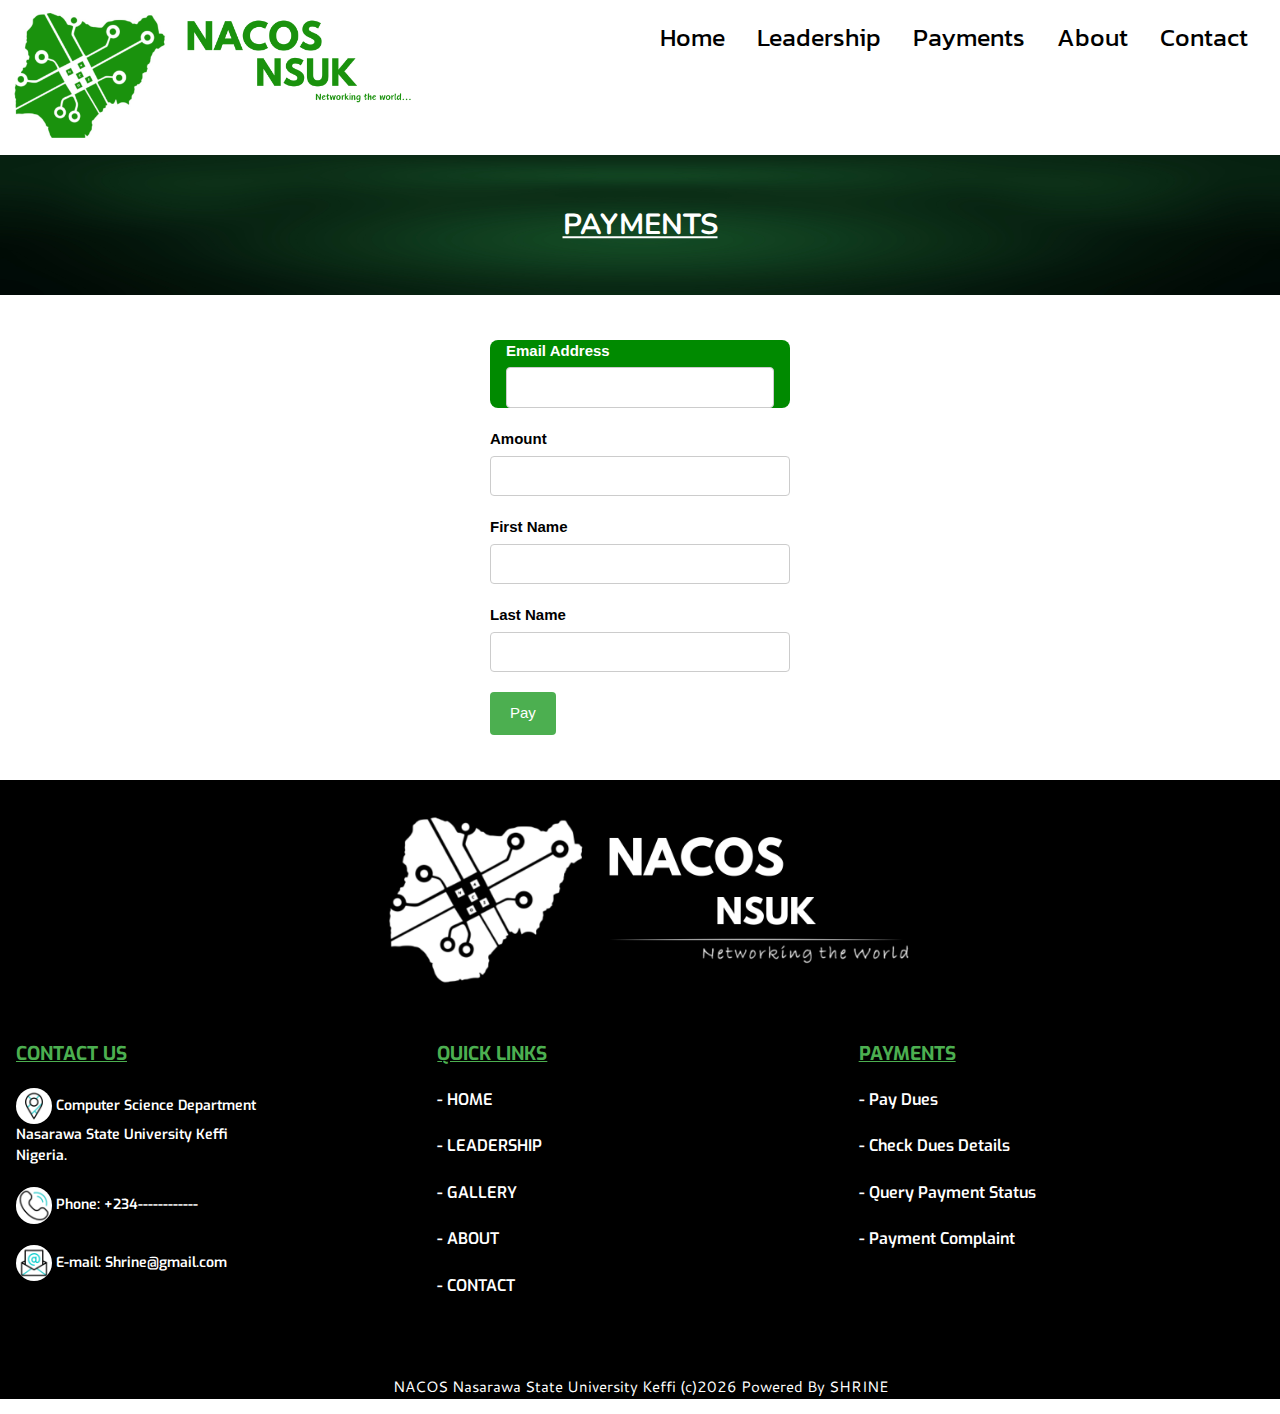
==== paystack/index.html @ 5e6f3af0 "lets push the boy" ====
<!DOCTYPE html>

<html lang="en"><head><meta http-equiv="Content-Type" content="text/html; charset=UTF-8">

    <title>Payment| NSUK </title>
    <meta content="width=device-width, initial-scale=1.0" name="viewport">
    <link rel="stylesheet" href="w3.css">
    <link rel="stylesheet" href="w3c.css">
    <link rel="stylesheet" href="css/index.css">
    <script defer src="static/footerdate.js"></script>
    <script  defer src="static/welslide.js"></script>
    <!--chatbot-->
    <script src="//code.jivosite.com/widget/Lx7qaqUTxD" async></script>
    <!--end of bot-->
    <link rel="stylesheet" href="https://fonts.googleapis.com/css?family=Roboto">
    <link href="https://nacos.org.ng/img/nnl%20ico%20(1).png" rel="icon" type="image">
    <link rel="preconnect" href="https://fonts.googleapis.com">
    <link rel="preconnect" href="https://fonts.gstatic.com" crossorigin>
    <link href="https://fonts.googleapis.com/css2?family=Kanit&display=swap" rel="stylesheet">
    <link rel="preconnect" href="https://fonts.gstatic.com" crossorigin>
    <link href="https://fonts.googleapis.com/css2?family=Montserrat:ital,wght@0,100..900;1,100..900&family=Nunito:wght@700&display=swap" rel="stylesheet">
    <link href="https://fonts.googleapis.com/css2?family=Kanit&display=swap" rel="stylesheet">
    <link href="https://fonts.googleapis.com/css2?family=Montserrat:ital,wght@0,100..900;1,100..900&display=swap" rel="stylesheet">
    <link href="https://fonts.googleapis.com/css2?family=Montserrat:ital,wght@0,100..900;1,100..900&family=Nunito:wght@600&display=swap" rel="stylesheet">
        <link rel="stylesheet" href="https://www.w3schools.com/lib/w3-colors-win8.css">
        <link rel="preconnect" href="https://fonts.gstatic.com" crossorigin>
        <link rel="preconnect" href="https://fonts.gstatic.com" crossorigin>
<link href="https://fonts.googleapis.com/css2?family=Nunito:ital,wght@0,900;1,900&display=swap" rel="stylesheet">
<link href="https://fonts.googleapis.com/css2?family=Exo:ital,wght@0,100..900;1,100..900&display=swap" rel="stylesheet">

        <link href="https://fonts.googleapis.com/css2?family=Cantarell&family=IBM+Plex+Sans&display=swap" rel="stylesheet">
        <link href="https://fonts.googleapis.com/css2?family=Exo:ital,wght@0,100..900;1,100..900&display=swap" rel="stylesheet">
<link href="https://fonts.googleapis.com/css2?family=Caveat:wght@400..700&display=swap" rel="stylesheet">

    <script>
        function myFunction() {
          var x = document.getElementById("demo");
          if (x.className.indexOf("w3-show") == -1) {
            x.className += " w3-show";
          } else {
            x.className = x.className.replace(" w3-show", "");
          }
        }
        </script>
        <style>
.kanit-regular {
  font-family: "Kanit", sans-serif;
  font-weight: 400;
  font-style: normal;
  font-size:25px
}
         .mySlides {display:none;}
         .footer {font-size:12px}
         .contact { font-family:verdana; font-size:14px; font-weight:bold }
         .animate-in {
            opacity: 0;
            transform: scale(0.4);
            transition: opacity 0.4s ease-out, transform 0.4s ease-out;
        }

        /* Final state of elements */
        .is-visible {
            opacity: 1;
            transform: scale(1);
        }
        .nunito{
  font-family: "Nunito", sans-serif;
  font-optical-sizing: auto;
  font-weight: 700;
  font-style: normal;
  font-size:x-large;
}

.ibm-plex sans-regular {
  font-family: "IBM Plex Sans", sans-serif;
  font-weight: 400;
  font-style: normal;
}
.cantarell-regular {
  font-family: "Cantarell", sans-serif;
  font-weight: 400;
  font-style: normal;
}
.nunito-bb {
  font-family: "Nunito", sans-serif;
  font-optical-sizing: auto;
  font-weight: 900;
  font-style: normal;
  font-size:28px;
}
.exo {
  font-family: "Exo", sans-serif;
  font-optical-sizing: auto;
  font-weight: 600;
  font-style: normal;
}
.caveat {
  font-family: "Caveat", cursive;
  font-optical-sizing: auto;
  font-weight: 400;
  font-style: normal;
}
        </style>
    </head>

    <body>

      <div class="w3-container-fluid w3-mobile animate-in-element dropdown-container w3-bar">

        <div class="kanit-regular w3-mobile">

        <div class="   w3-mobile" style="padding-top:11px; padding-right: 16px;">
            <img src="img/nacoss.png" class=" w3-left " style="width:35%; height:10%">


            <a href="contact.html" class="w3-bar-item w3-button w3-right w3-button w3-hover-none w3-hide-small w3-round-sm w3-border-white w3-bottombar w3-hover-border-green w3-hover-text-green ">Contact</a>
            <a href="about.html" class="w3-bar-item w3-button w3-right w3-button w3-hover-none w3-hide-small w3-round-sm w3-border-white w3-bottombar w3-hover-border-green w3-hover-text-green  ">About</a>
            <a href="payments.html" class="w3-bar-item w3-button w3-right w3-button w3-hover-none w3-hide-small w3-round-sm w3-border-white w3-bottombar w3-hover-border-green w3-hover-text-green">Payments</a>
            <a href="leadership.html" class="w3-bar-item w3-button w3-right w3-button w3-hover-none w3-hide-small w3-round-sm w3-border-white w3-bottombar w3-hover-border-green w3-hover-text-green ">Leadership</a>
            <a href="index.html" class="w3-bar-item w3-button w3-right w3-button w3-hover-none w3-hide-small w3-round-sm w3-border-white w3-bottombar w3-hover-border-green w3-hover-text-green">Home</a>
            <a href="javascript:void(0)" class="w3-bar-item w3-button w3-right w3-hide-large w3-hide-medium" onclick="myFunction()">&#9776;</a>

        </div>


        <div class="w3-right w3-hover w3-mobile " style="font-size:19px">
        <div id="demo" class="w3-bar-block  w3-hide w3-hide-large w3-hide-medium w3-right">
          <a href="index.html" class="w3-bar-item w3-button w3-right w3-button w3-hover-white w3-hover-text-green ">Home</a>
            <a href="contact.html" class="w3-bar-item w3-button w3-right w3-button w3-hover-white w3-hover-text-green ">Contact</a>
            <a href="about.html" class="w3-bar-item w3-button w3-right w3-button w3-hover-white w3-hover-text-green ">About</a>
            <a href="payments.html" class="w3-bar-item w3-button w3-right w3-button w3-hover-white w3-hover-text-green ">Payments</a>
            <a href="leadership.html" class="w3-bar-item w3-button w3-right w3-button w3-hover-white w3-hover-text-green ">Leadership</a>
        </div>
        </div>
    </div>
  </div>
      

    
  
  <div class="w3-display-container w3-mobile">
    <img src="img/body.jpg" style="width:100%; height:140px;;">
  
          <div class="w3-display-middle  w3-text-white " style="text-decoration:underline; ">
  
       <h3 class="nunito w3-middle W3-mobile" style="font-size: 29px">PAYMENTS</h3>
          </div>
  
  </div>
<br><br>

<form id="paymentForm">
  <div class="form-group w3-container w3-win8-emerald w3-round-large">
    <label for="email">Email Address</label>
    <input type="email" id="email-address" required />
  </div>
  <div class="form-group">
    <label for="amount">Amount</label>
    <input type="tel" id="amount" required />
  </div>
  <div class="form-group">
    <label for="first-name">First Name</label>
    <input type="text" id="first-name" />
  </div>
  <div class="form-group">
    <label for="last-name">Last Name</label>
    <input type="text" id="last-name" />
  </div>
  <div class="form-submit">
    <button type="submit" onclick="payWithPaystack()"> Pay </button>
  </div>
</form>

<script src="https://js.paystack.co/v1/inline.js"></script> 
<script src="js/payment.js"></script>




<br>
<br>
<!--Footer Start-->
<div class="w3-container-fluid w3-black W3-mobile " style="height: 100%">
  <footer>

     <div class="w3-center">
    <img src="img/footer_nacos.png " div class="w3-center"  style="width:49%;max-width:100%; height:29% ; padding-top:20px">
     </div>
<br>
     <div class="w3-container w3-mobile">
     </div>

       <div class="w3-row-padding w3-mobile">
         <div class="w3-col s4 w3-mobile exo" >


          <p  style="font-weight: bold; text-decoration: underline; font-size:19px "  class="w3-text-green exo">CONTACT US</p>
          <div class="contact exo">
          <img src="icons/google-maps.gif" class="w3-bar-item w3-circle" style="width: 9%; max-width:10% ; font-size:16px;">

           Computer Science Department <br>
           Nasarawa State University Keffi <br>
           Nigeria.
<br><br>
           <img src="icons/phone.gif" class="w3-bar-item w3-circle" style="width: 9%; max-width:10%; font-size:16px;">
           Phone: +234------------
           <br><br>
           <img src="icons/email.gif" class="w3-bar-item w3-circle" style="width: 9%;  max-width:10%; font-size:16px;">

           E-mail: Shrine@gmail.com
           <br><br>
           <img src="icons/facebook.png" class="w3-bar-item w3-circle" style="width: 9%;  max-width:10%; font-size:16px;">



         </div>
         </div>
         <div class="w3-col s4  w3-mobile exo w3-text-white" >


           <p style="font-weight: bold;text-decoration: underline; font-size:19px"  class="w3-text-green">QUICK LINKS</p>
           <div class="w3-text-white">
           <a href="index.html" style="text-decoration: none; color:white; font-size:16px;" class="w3-hover w3-hover-text-green w3-text-white"> - HOME</a>
<br><br>
           <a href="leadership.html" style="text-decoration: none; color:white ; font-size:16px;"  class="w3-hover w3-hover-text-green">- LEADERSHIP </a>
           <br><br>
           <a href="payments.html" style="text-decoration: none; color:white ; font-size:16px;"  class="w3-hover w3-hover-text-green">- GALLERY</a>
           <br><br>
           <a href="about.html" style="text-decoration: none; color:white ; font-size:16px;"  class="w3-hover w3-hover-text-green">- ABOUT</a>
           <br><br>
           <a href="contact.html" style="text-decoration: none; color:white ; font-size:16px;"  class="w3-hover w3-hover-text-green">- CONTACT</a>

          </div>
         </div>
         <div class="w3-col s4  w3-mobile exo " >


          <p style="font-weight: bold; text-decoration: underline; font-size:19px" class="w3-text-green">PAYMENTS</p>

          <a href="###" style="text-decoration: none; color:white; font-size:16px ; font-size:16px;"  class="w3-hover w3-hover-text-green" >- Pay Dues</a>
          <br><br>
                      <a href="###" style="text-decoration: none; color:white; font-size:16px;"  class="w3-hover w3-hover-text-green">- Check Dues Details </a>
                      <br><br>
                      <a href="###" style="text-decoration: none; color:white ; font-size:16px;"  class="w3-hover w3-hover-text-green">- Query Payment Status</a>
                      <br><br>
                      <a href="###" style="text-decoration: none ;color:white; ; font-size:16px;" ; class="w3-hover w3-hover-text-green">- Payment Complaint</a>
                      <br><br>



       </div>


       </div>
<br>

       <div class="w3-center w3-text-white w3-mobile w3-hover w3-hover-text-green" style="font-family: verdana; font-size: 15px; font-weight: bold;">
         <p id="currentDateParagraph"  class="cantarell-regular "> </p>
       </div>

   </footer>

</div>

<!--Footer End-->
         <script>
           // Function to check if an element is in the viewport
           function isElementInViewport(el) {
               const rect = el.getBoundingClientRect();
               return (
                   rect.top >= 0 &&
                   rect.bottom <= (window.innerHeight || document.documentElement.clientHeight)
               );
           }
       
           // Function to handle scroll events
           function handleScroll() {
               const animatedElements = document.querySelectorAll('.animate-in');
               animatedElements.forEach(element => {
                   if (isElementInViewport(element)) {
                       element.classList.add('is-visible');
                   }
               });
           }
       
           // Attach the handleScroll function to the scroll event
           window.addEventListener('scroll', handleScroll);
       
           // Trigger initial check
           handleScroll();
       </script>
         </body>
       </html>
---- paystack/w3c.css ----
.w3-win8-lime
{color:#fff!important;background-color:#a4c400!important}
.w3-win8-green
{color:#fff!important;background-color:#60a917!important}
.w3-win8-emerald
{color:#fff!important;background-color:#008a00!important}
.w3-win8-teal
{color:#fff!important;background-color:#00aba9!important}
.w3-win8-cyan
{color:#fff!important;background-color:#1ba1e2!important}
.w3-win8-blue
{color:#fff!important;background-color:#3e65ff!important}
.w3-win8-cobalt
{color:#fff!important;background-color:#0050ef!important}
.w3-win8-indigo
{color:#fff!important;background-color:#6a00ff!important}
.w3-win8-violet
{color:#fff!important;background-color:#aa00ff!important}
.w3-win8-pink
{color:#fff!important;background-color:#f472d0!important}
.w3-win8-magenta
{color:#fff!important;background-color:#d80073!important}
.w3-win8-crimson
{color:#fff!important;background-color:#a20025!important}
.w3-win8-red
{color:#fff!important;background-color:#e51400!important}
.w3-win8-orange
{color:#fff!important;background-color:#fa6800!important}
.w3-win8-amber
{color:#fff!important;background-color:#f0a30a!important}
.w3-win8-yellow
{color:#fff!important;background-color:#e3c800!important}
.w3-win8-brown
{color:#fff!important;background-color:#825a2c!important}
.w3-win8-olive
{color:#fff!important;background-color:#6d8764!important}
.w3-win8-steel
{color:#fff!important;background-color:#647687!important}
.w3-win8-mauve
{color:#fff!important;background-color:#76608a!important}
.w3-win8-taupe
{color:#fff!important;background-color:#87794e!important}
.w3-win8-sienna
{color:#fff!important;background-color:#a0522d!important}
---- paystack/css/index.css ----
/* Styling for form container */
#paymentForm {
    width: 300px;
    margin: 0 auto;
  }
  
  /* Styling for form groups */
  .form-group {
    margin-bottom: 20px;
  }
  
  /* Styling for labels */
  label {
    display: block;
    font-weight: bold;
    margin-bottom: 5px;
  }
  
  /* Styling for input fields */
  input[type="email"],
  input[type="tel"],
  input[type="text"] {
    width: 100%;
    padding: 8px;
    border: 1px solid #ccc;
    border-radius: 4px;
  }
  
  /* Styling for submit button */
  button[type="submit"] {
    background-color: #4CAF50;
    color: white;
    padding: 10px 20px;
    border: none;
    border-radius: 4px;
    cursor: pointer;
  }
  
  button[type="submit"]:hover {
    background-color: #45a049;
  }
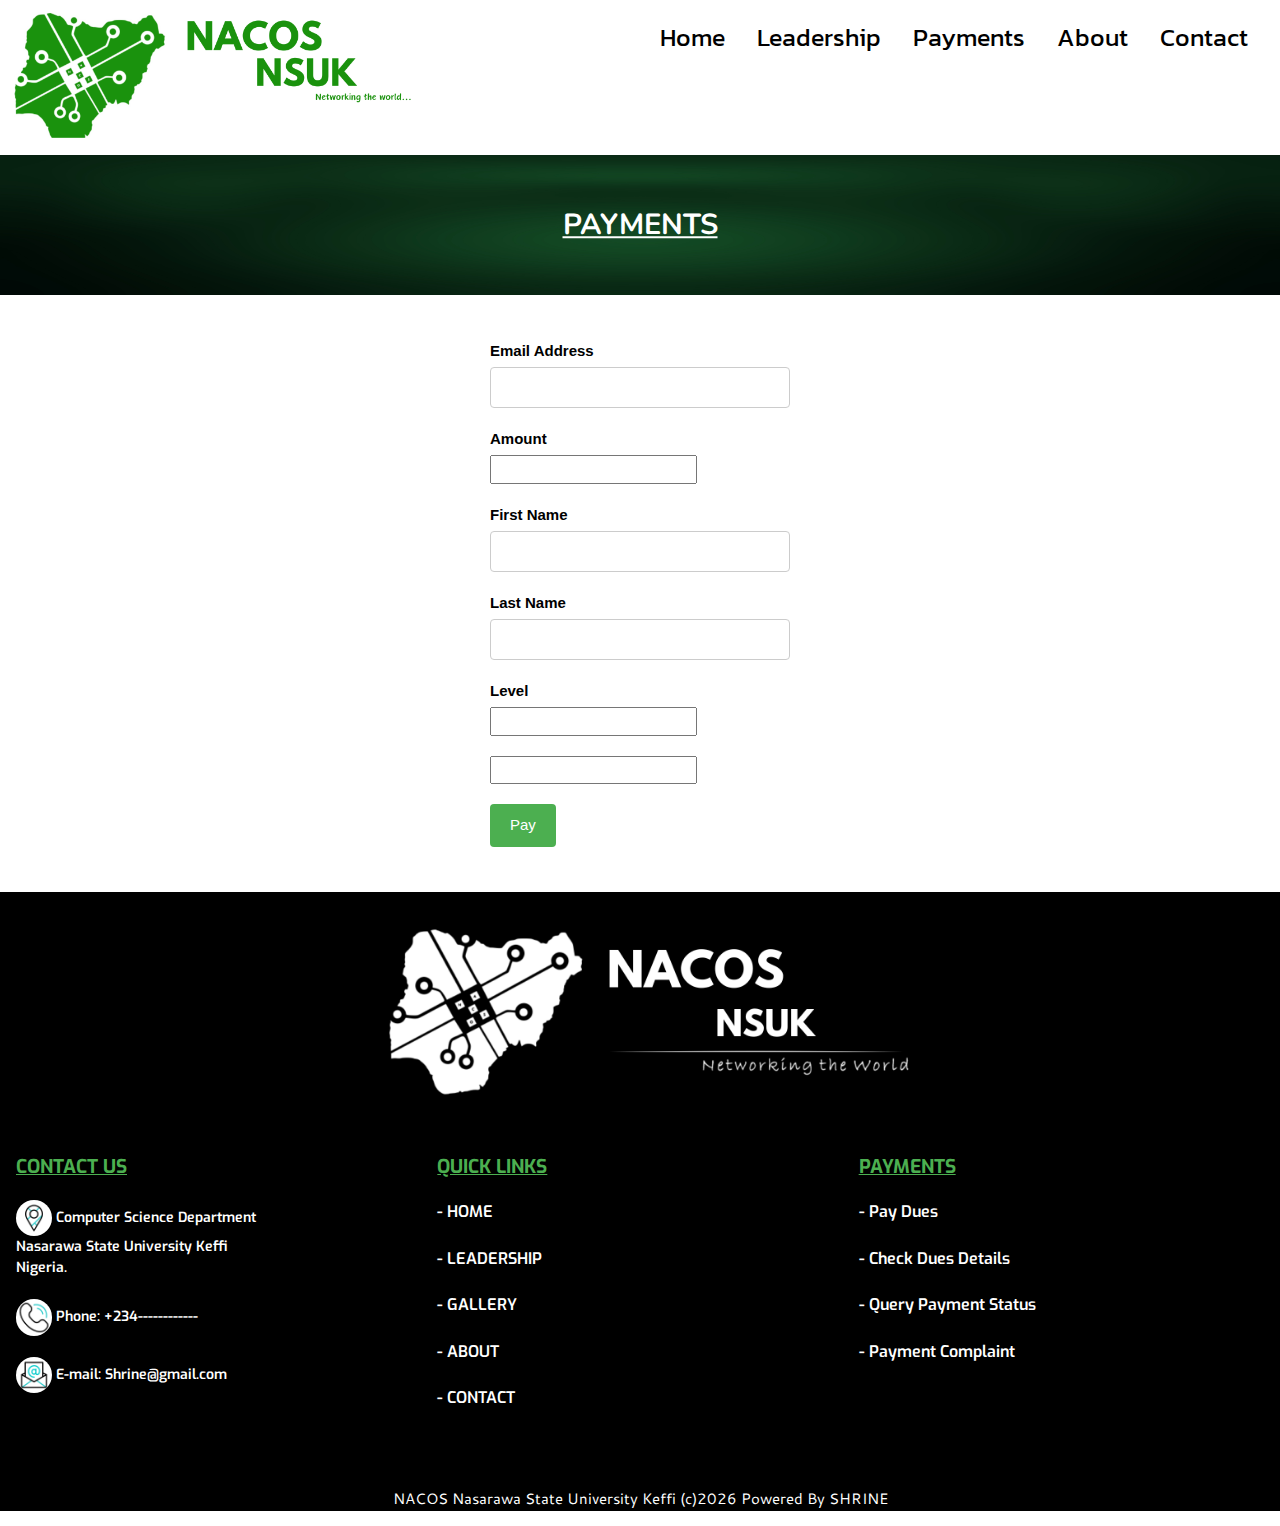
==== commit 0197fc59: "pay page" ====
--- a/paystack/index.html
+++ b/paystack/index.html
@@ -150,13 +150,15 @@
 <br><br>
 
 <form id="paymentForm">
-  <div class="form-group w3-container w3-win8-emerald w3-round-large">
+  <div class="form-group ">
+
     <label for="email">Email Address</label>
     <input type="email" id="email-address" required />
   </div>
+ 
   <div class="form-group">
     <label for="amount">Amount</label>
-    <input type="tel" id="amount" required />
+    <input type="dropdown" id="amount" required />
   </div>
   <div class="form-group">
     <label for="first-name">First Name</label>
@@ -166,6 +168,21 @@
     <label for="last-name">Last Name</label>
     <input type="text" id="last-name" />
   </div>
+  <div class="form-group ">
+
+    <label for="Level">Level</label>
+    <input type="dropdown" id="level" required />
+  </div>
+
+
+  <div class="form-group ">
+
+    <label for="item"></label>
+    <input type="dropdown" id="level" required />
+  </div>
+
+
+
   <div class="form-submit">
     <button type="submit" onclick="payWithPaystack()"> Pay </button>
   </div>
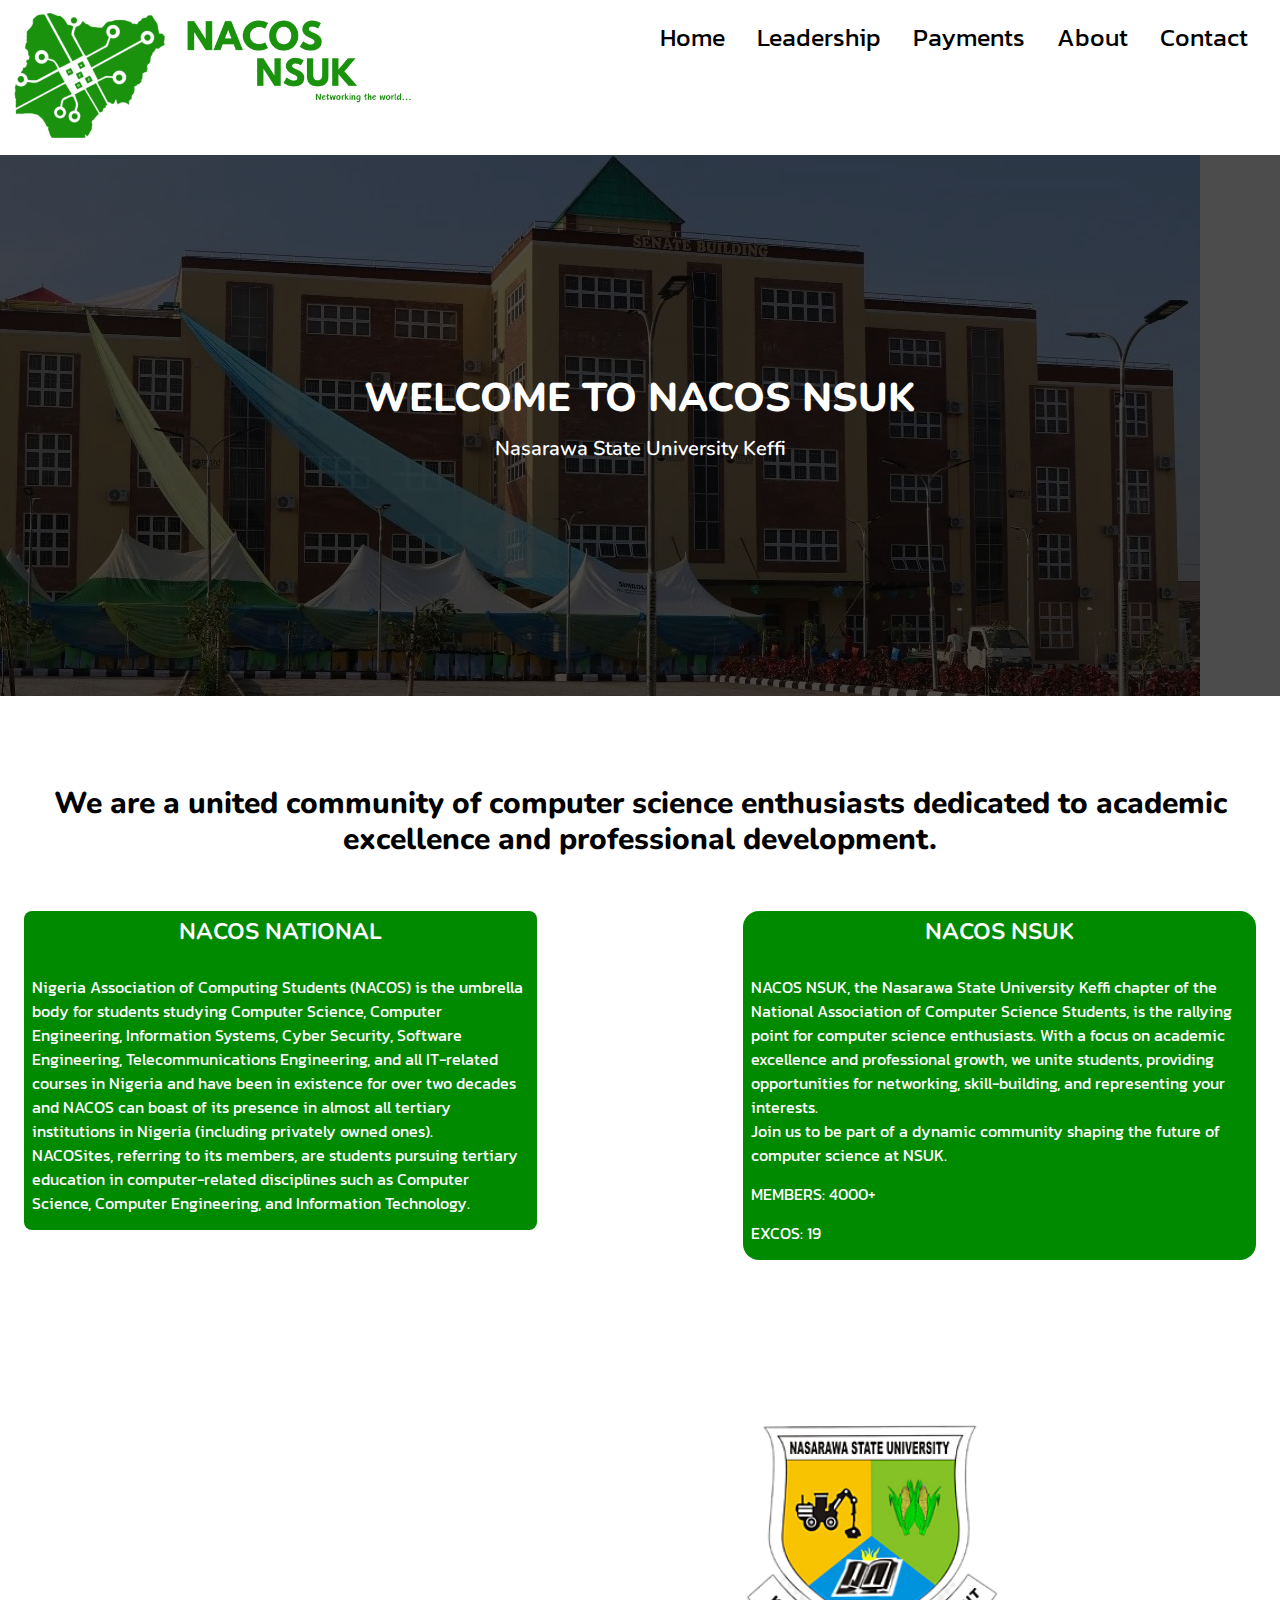
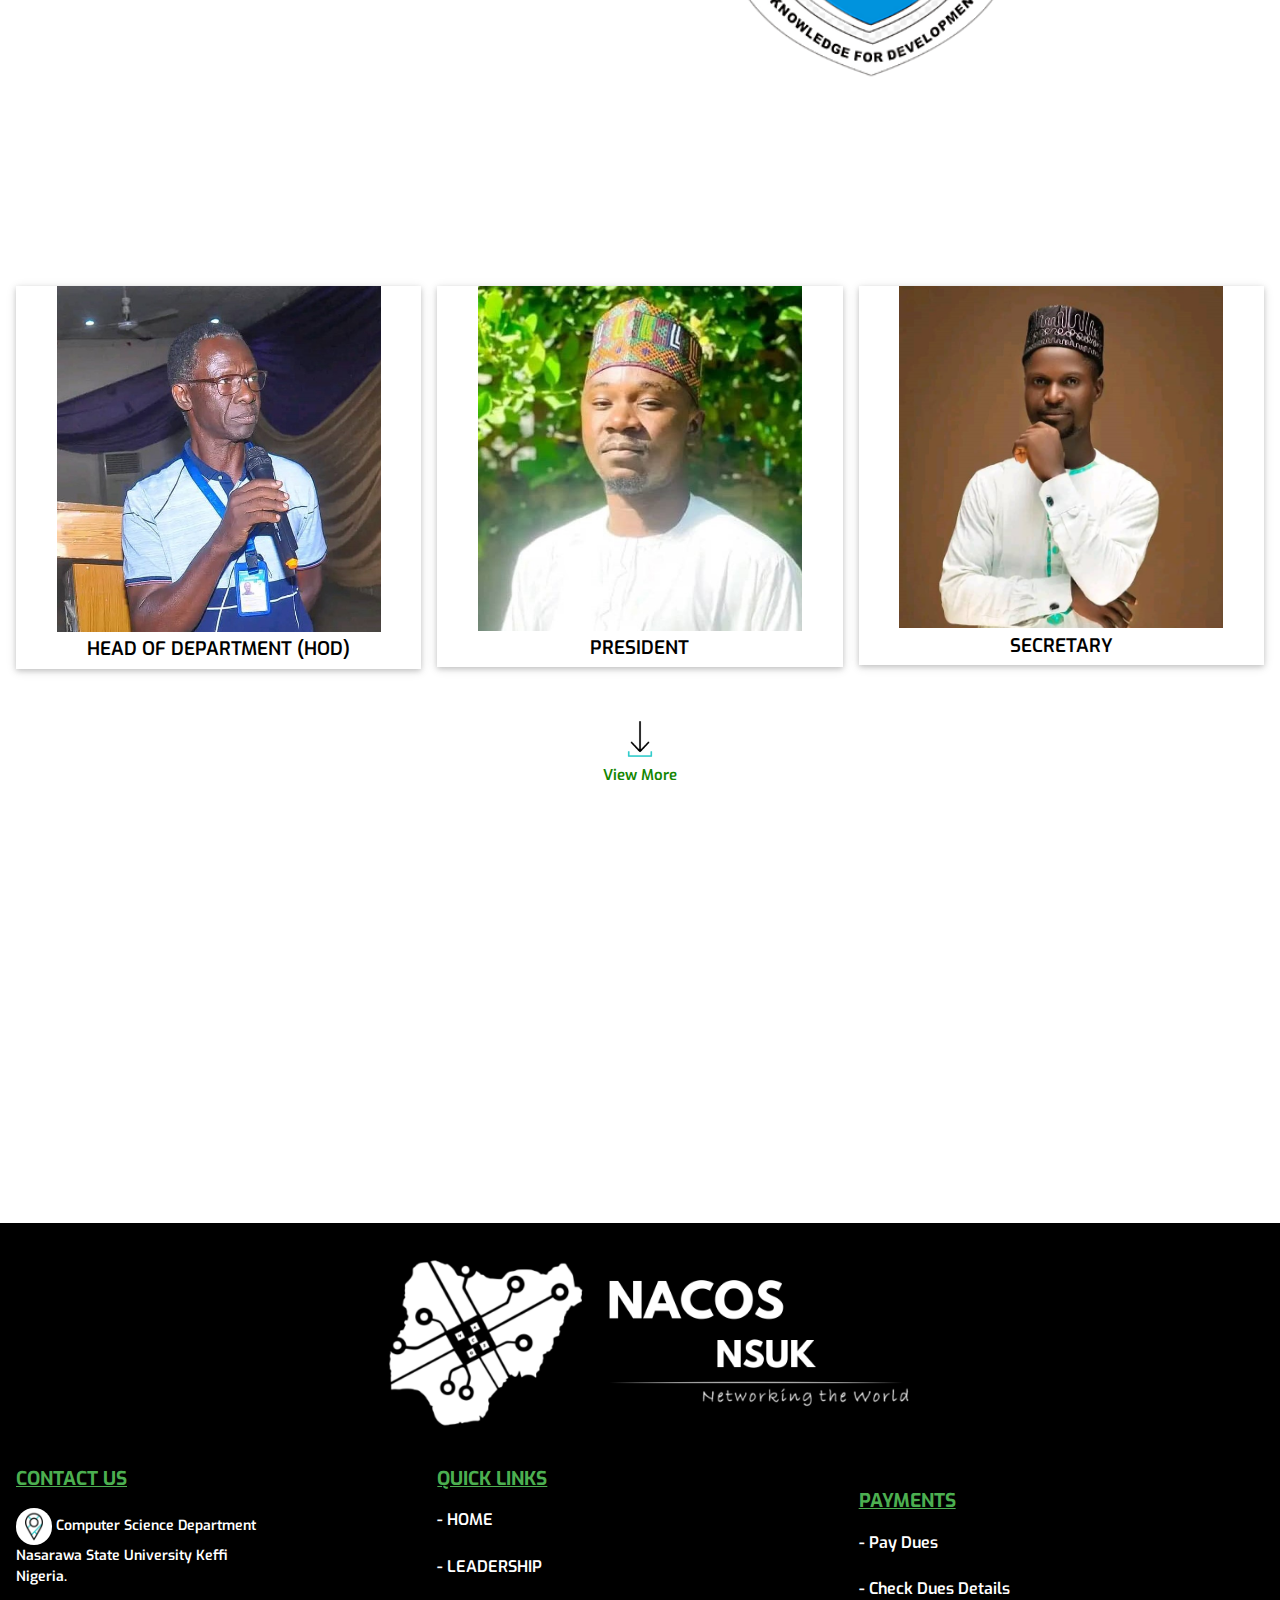
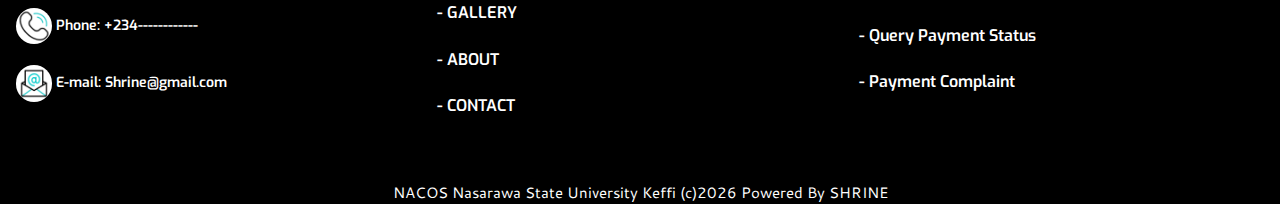
==== commit 352e0fbf: "payment worked on, retrying logic" ====
--- a/paystack/index.html
+++ b/paystack/index.html
@@ -2,11 +2,10 @@
 
 <html lang="en"><head><meta http-equiv="Content-Type" content="text/html; charset=UTF-8">
 
-    <title>Payment| NSUK </title>
+    <title>Home | NSUK </title>
     <meta content="width=device-width, initial-scale=1.0" name="viewport">
     <link rel="stylesheet" href="w3.css">
     <link rel="stylesheet" href="w3c.css">
-    <link rel="stylesheet" href="css/index.css">
     <script defer src="static/footerdate.js"></script>
     <script  defer src="static/welslide.js"></script>
     <!--chatbot-->
@@ -29,9 +28,38 @@
 <link href="https://fonts.googleapis.com/css2?family=Exo:ital,wght@0,100..900;1,100..900&display=swap" rel="stylesheet">
 
         <link href="https://fonts.googleapis.com/css2?family=Cantarell&family=IBM+Plex+Sans&display=swap" rel="stylesheet">
-        <link href="https://fonts.googleapis.com/css2?family=Exo:ital,wght@0,100..900;1,100..900&display=swap" rel="stylesheet">
-<link href="https://fonts.googleapis.com/css2?family=Caveat:wght@400..700&display=swap" rel="stylesheet">
-
+
+        <!-- Latest compiled and minified CSS -->
+<link rel="stylesheet" href="https://cdn.jsdelivr.net/npm/bootstrap@4.6.2/dist/css/bootstrap.min.css">
+
+<!-- jQuery library -->
+<script src="https://cdn.jsdelivr.net/npm/jquery@3.7.1/dist/jquery.slim.min.js"></script>
+
+<!-- Popper JS -->
+<script src="https://cdn.jsdelivr.net/npm/popper.js@1.16.1/dist/umd/popper.min.js"></script>
+
+<!-- Latest compiled JavaScript -->
+<script src="https://cdn.jsdelivr.net/npm/bootstrap@4.6.2/dist/js/bootstrap.bundle.min.js"></script>
+
+
+        <link href="homecss/all.min.css" rel="stylesheet">
+        <link href="homecss/animate.min.css" rel="stylesheet">
+        <link href="homecss/bootstrap-icons.css" rel="stylesheet">
+        <link href="homecss/bootstrap.bundle.min.js.download" rel="stylesheet">
+        <link href="homecss/bootstrap.min.css" rel="stylesheet">
+        <link href="homecss/counterup.min.js.download" rel="stylesheet">
+        <link href="homecss/css2" rel="stylesheet">
+        <link href="homecss/easing.min.js.download" rel="stylesheet">
+        <link href="homecss/ed7eb456dc.js.download" rel="stylesheet">
+        <link href="homecss/jquery-3.4.1.min.js.download" rel="stylesheet">
+        <link href="homecss/main.js.download" rel="stylesheet">
+        <link href="homecss/owl.carousel.min.css" rel="stylesheet">
+        <link href="homecss/owl.carousel.min.js.download" rel="stylesheet">
+        <link href="homecss/style.css" rel="stylesheet">
+        <link href="homecss/waypoints.min.js.download" rel="stylesheet">
+        <link href="homecss/wow.min.js.download" rel="stylesheet">
+        <link href="homecss/waypoints.min.js.download" rel="stylesheet">
+        <link href="   " rel="stylesheet">
     <script>
         function myFunction() {
           var x = document.getElementById("demo");
@@ -94,13 +122,18 @@
   font-weight: 600;
   font-style: normal;
 }
-.caveat {
-  font-family: "Caveat", cursive;
-  font-optical-sizing: auto;
-  font-weight: 400;
-  font-style: normal;
-}
         </style>
+
+
+<script>
+  $(document).ready(function() {
+      // Activate the carousel and set the interval for automatic sliding
+      $('#header-carousel').carousel({
+          interval: 3000 // Change the interval as needed (in milliseconds)
+      });
+  });
+</script>
+
     </head>
 
     <body>
@@ -113,11 +146,11 @@
             <img src="img/nacoss.png" class=" w3-left " style="width:35%; height:10%">
 
 
-            <a href="contact.html" class="w3-bar-item w3-button w3-right w3-button w3-hover-none w3-hide-small w3-round-sm w3-border-white w3-bottombar w3-hover-border-green w3-hover-text-green ">Contact</a>
-            <a href="about.html" class="w3-bar-item w3-button w3-right w3-button w3-hover-none w3-hide-small w3-round-sm w3-border-white w3-bottombar w3-hover-border-green w3-hover-text-green  ">About</a>
-            <a href="payments.html" class="w3-bar-item w3-button w3-right w3-button w3-hover-none w3-hide-small w3-round-sm w3-border-white w3-bottombar w3-hover-border-green w3-hover-text-green">Payments</a>
-            <a href="leadership.html" class="w3-bar-item w3-button w3-right w3-button w3-hover-none w3-hide-small w3-round-sm w3-border-white w3-bottombar w3-hover-border-green w3-hover-text-green ">Leadership</a>
-            <a href="index.html" class="w3-bar-item w3-button w3-right w3-button w3-hover-none w3-hide-small w3-round-sm w3-border-white w3-bottombar w3-hover-border-green w3-hover-text-green">Home</a>
+            <a href="contact.html" class="w3-bar-item w3-button w3-right w3-button w3-hover-none w3-hide-small w3-round-sm w3-border-white w3-bottombar w3-hover-border-green w3-hover-text-green w3-text-black">Contact</a>
+            <a href="about.html" class="w3-bar-item w3-button w3-right w3-button w3-hover-none w3-hide-small w3-round-sm w3-border-white w3-bottombar w3-hover-border-green w3-hover-text-green w3-text-black ">About</a>
+            <a href="payments.html" class="w3-bar-item w3-button w3-right w3-button w3-hover-none w3-hide-small w3-round-sm w3-border-white w3-bottombar w3-hover-border-green w3-hover-text-green w3-text-black">Payments</a>
+            <a href="leadership.html" class="w3-bar-item w3-button w3-right w3-button w3-hover-none w3-hide-small w3-round-sm w3-border-white w3-bottombar w3-hover-border-green w3-hover-text-green w3-text-black">Leadership</a>
+            <a href="index.html" class="w3-bar-item w3-button w3-right w3-button w3-hover-none w3-hide-small w3-round-sm w3-border-white w3-bottombar w3-hover-border-green w3-hover-text-green w3-text-black">Home</a>
             <a href="javascript:void(0)" class="w3-bar-item w3-button w3-right w3-hide-large w3-hide-medium" onclick="myFunction()">&#9776;</a>
 
         </div>
@@ -125,77 +158,225 @@
 
         <div class="w3-right w3-hover w3-mobile " style="font-size:19px">
         <div id="demo" class="w3-bar-block  w3-hide w3-hide-large w3-hide-medium w3-right">
-          <a href="index.html" class="w3-bar-item w3-button w3-right w3-button w3-hover-white w3-hover-text-green ">Home</a>
-            <a href="contact.html" class="w3-bar-item w3-button w3-right w3-button w3-hover-white w3-hover-text-green ">Contact</a>
-            <a href="about.html" class="w3-bar-item w3-button w3-right w3-button w3-hover-white w3-hover-text-green ">About</a>
-            <a href="payments.html" class="w3-bar-item w3-button w3-right w3-button w3-hover-white w3-hover-text-green ">Payments</a>
-            <a href="leadership.html" class="w3-bar-item w3-button w3-right w3-button w3-hover-white w3-hover-text-green ">Leadership</a>
+          <a href="index.html" class="w3-bar-item w3-button w3-right w3-button w3-hover-white w3-hover-text-green w3-text-black">Home</a>
+            <a href="contact.html" class="w3-bar-item w3-button w3-right w3-button w3-hover-white w3-hover-text-green w3-text-black">Contact</a>
+            <a href="about.html" class="w3-bar-item w3-button w3-right w3-button w3-hover-white w3-hover-text-green w3-text-black">About</a>
+            <a href="payments.html" class="w3-bar-item w3-button w3-right w3-button w3-hover-white w3-hover-text-green w3-text-black">Payments</a>
+            <a href="leadership.html" class="w3-bar-item w3-button w3-right w3-button w3-hover-white w3-hover-text-green w3-text-black">Leadership</a>
         </div>
         </div>
     </div>
   </div>
+
+    
+
+  
+
+ <!--start of something illegal-->
+  
+
+  <div id="header-carousel" class="carousel slide carousel-fade w3-mobile" data-bs-ride="carousel">
+    <div class="carousel-inner">
+        <div class="carousel-item active">
+            <img class="w-105" src="img/nsuk.jpg" alt="Image">
+            <div class="carousel-caption d-flex flex-column align-items-center justify-content-center">
+                <div class="p-3" style="max-width: 900px;">
+                    <h1 class="mb-3 text-white animated zoomIn" style="font-size: 40px;">WELCOME TO NACOS NSUK </h1>
+                    <h4 class="mb-3 text-white animated zoomIn" font> </h2>
+                    <h5 class="text-white text-titlecase mb-3 animated slideInDown" style="font-size: 20px">Nasarawa State University Keffi</h5>
+                </div>
+            </div>
+        </div>
+        <div class="carousel-item">
+            <img class="w-105" src="img/p1.png" alt="Image" style="height:70%">
+            <div class="carousel-caption d-flex flex-column align-items-center justify-content-center">
+                <div class="p-3" style="max-width: 900px;">
+                    <h1 class=" text-white mb-md-4 animated zoomIn ">NACOS NSUK</h1>
+                    <h4 class="text-white text-titlecase mb-3 animated slideInDown"  > We are a vibrant and dynamic student association committed to fostering a 
+                      strong sense of community among computer science students within our university</h4>
+                </div>
+            </div>
+        </div>
+    </div>
+  
+</div>
+<!-- Navbar & Carousel End -->
+
+<br><br>
+<br><br>
+  <div class="w3-container w3-center w3-mobile" >
+   <h2> We are a united community of computer science enthusiasts dedicated to academic excellence and professional development. </h2>
+
+  </div>
+
+
+
+
+
+
       
-
-    
-  
-  <div class="w3-display-container w3-mobile">
-    <img src="img/body.jpg" style="width:100%; height:140px;;">
-  
-          <div class="w3-display-middle  w3-text-white " style="text-decoration:underline; ">
-  
-       <h3 class="nunito w3-middle W3-mobile" style="font-size: 29px">PAYMENTS</h3>
+<br>
+<br>
+      <div class="w3-container w3-mobile  animate-in animate-in-delay">
+        <div class="w3-row-padding">
+          <div class="w3-col s5 w3-win8-emerald w3-hover w3-animate-zoom w3-round-large w3-mobile w3-hover-shadow " style="height:100%; margin-bottom: 17px;">
+        <h4 div class="w3-center w3-text-white"  style="padding-top: 7px;">NACOS NATIONAL</h4><br>
+        <p  div class="w3-mobile animate-in animate-in-delay kanit-regular" style="font-size:16px">Nigeria Association of Computing Students (NACOS) is the umbrella body for students studying Computer Science,
+           Computer Engineering, Information Systems, Cyber Security, Software Engineering, Telecommunications Engineering, 
+           and all IT-related courses in Nigeria and have been in existence for over two decades and NACOS can boast of its presence
+            in almost all tertiary institutions in Nigeria (including privately owned ones).<br> 
+            NACOSites, referring to its members, are students pursuing tertiary education in computer-related disciplines such as Computer Science, 
+            Computer Engineering, and Information Technology. </p>
+
+        
+        </div>
+        
+        <div class="w3-col s2 w3-text-white w3-mobile animate-in animate-in-delay" >
+          <img src="" div class="w3-mobile w3-center" style = "width: 90%; min-width: 90% ;max-width:100%">
+        </div>
+        
+
+          <div class="w3-col s5  w3-win8-emerald w3-hover w3-animate-zoom w3-round-xlarge  w3-mobile w3-hover-shadow" style="height:100%; margin-bottom: 14px;">
+          
+            <h4  div class="w3-center w3-text-white" style="padding-top: 7px;">NACOS NSUK</h4> <br>
+            <p div class="w3-mobile animate-in animate-in-delay kanit-regular" style="font-size:16px">NACOS NSUK, the Nasarawa State University Keffi chapter of the National Association of Computer Science Students,
+               is the rallying point for computer science enthusiasts. With a focus on academic excellence and professional growth,
+                we unite students, providing opportunities for networking, skill-building, and representing your interests. 
+               <br> Join us to be part of a dynamic community shaping the future of computer science at NSUK.
+              
+            </p>
+           
+                <p class="kanit-regular " style="font-size: 16px;">MEMBERS: 4000+ </p>
+             
+                <p class="kanit-regular " style="font-size: 16px;"> EXCOS: 19 </p>
+           
+       
           </div>
-  
-  </div>
-<br><br>
-
-<form id="paymentForm">
-  <div class="form-group ">
-
-    <label for="email">Email Address</label>
-    <input type="email" id="email-address" required />
-  </div>
- 
-  <div class="form-group">
-    <label for="amount">Amount</label>
-    <input type="dropdown" id="amount" required />
-  </div>
-  <div class="form-group">
-    <label for="first-name">First Name</label>
-    <input type="text" id="first-name" />
-  </div>
-  <div class="form-group">
-    <label for="last-name">Last Name</label>
-    <input type="text" id="last-name" />
-  </div>
-  <div class="form-group ">
-
-    <label for="Level">Level</label>
-    <input type="dropdown" id="level" required />
-  </div>
-
-
-  <div class="form-group ">
-
-    <label for="item"></label>
-    <input type="dropdown" id="level" required />
-  </div>
-
-
-
-  <div class="form-submit">
-    <button type="submit" onclick="payWithPaystack()"> Pay </button>
-  </div>
-</form>
-
-<script src="https://js.paystack.co/v1/inline.js"></script> 
-<script src="js/payment.js"></script>
-
-
-
-
-<br>
-<br>
+        </div>
+        </div>
+        </div>
+      </div>
+
+<br>
+<br>
+<br>
+<br>
+<br>
+
+<div class="w3-container w3-mobile ">
+<div class=" w3-row-padding" >
+
+
+
+  <div class="w3-col s6 w3-mobile animate-in animate-in-delay" >
+
+<h2 style="padding-left: 14px; text-decoration: underline; color: green;">Our Focus: </h2><br>
+<li style="font-size: 18px; color: black;" class="exo">Uniting computer science students at NSUK</li> <br>
+<li style="font-size: 18px; color: black" class="exo">Promoting academic excellence </li> <br>
+<li style="font-size: 18px; color: black" class="exo">Cultivating professional IT expertise </li> <br>
+<li style="font-size: 18px; color: black" class="exo">Providing career support and opportunities </li> <br>
+<li style="font-size: 18px; color: black" class="exo">Hosting social and recreational activities </li> <br>
+<li style="font-size: 18px; color: black" class="exo">Representing the interests of our members </li> <br>
+
+ </div>
+
+
+
+ <div class="w3-col s5 w3-mobile" >
+
+  <img src="img/nsuklogo.png" style="width: 90%;">
+ </div>
+
+
+
+
+</div>
+</div>
+
+
+<br>
+<br>
+
+
+<div class="w3-container animate-in animate-in-delay">
+  <h1 div class="w3-center w3-mobile"  style="text-decoration: underline; color:green;">Meet Our Leaders</h1>
+</div>
+<br>
+<div class="w3-row-padding w3-margin-top">
+  <div class="w3-third">
+    <div class="w3-card w3-center kanit-regular">
+      <img src="exe/hod.jpeg" style="width:80%">
+      <div class="w3-container">
+        <h5 class="exo" style="padding-top: 6px;">HEAD OF DEPARTMENT (HOD)</h5>
+      </div>
+    </div>
+  </div>
+
+  <div class="w3-third">
+    <div class="w3-card w3-center kanit-regular">
+      <img src="exe/pres.jpeg" style="width:80%">
+      <div class="w3-container">
+        <h5 class="exo" style="padding-top: 6px;">PRESIDENT</h5>
+      </div>
+    </div>
+  </div>
+
+  <div class="w3-third w3-center">
+    <div class="w3-card kanit-regular">
+      <img src="exe/sec.jpeg" style="width:80%">
+      <div class="w3-container">
+        <h5 class="exo" style="padding-top: 6px;">SECRETARY</h5>
+      </div>
+    </div>
+  </div>
+</div>
+
+</div>
+<br>
+<br>
+<div class="w3-container w3-mobile w3-center">
+  <a href="leadership.html"> <img src="icons/download.gif" style="width: 50px"><br>
+  <a href="leadership.html" class="exo"> View More
+  </a>
+</div>
+<br>
+<br>
+
+<br>
+
+<div class="w3-row w3-container w3-mobile animate-in animate-in-delay" >
+
+  <div class="w3-col s5 w3-white w3-center w3-text-black w3-mobile">
+    <p></p>
+   
+    <img src="img/nn.png" style="width: 40%; max-width: 50 ;min-width: 30%;">
+  </div>
+  <div class="w3-col s7 w3-center w3-white w3-round-large w3-hover w3-shadow w3-mobile w3-animate-zoom" >
+
+    <p class="w3-mobile w3-center w3-text-green w3-bold kanit-regular" style="font-size: 40px; text-decoration: underline;">Vision </p>
+
+
+  <p class="w3-center kanit-regular" style="font-size:20px">"Empowering Minds, Transforming Futures" </p>
+<p style="text-align: left; padding-left: 18px; padding-right: 14px; font-size: 17px;" class="w3-mobile w3-center exo">
+  NACOS NSUK serves as a unifying force, bringing together computer science enthusiasts  
+  under the umbrella of the National Association. Our mission is two-fold: to promote 
+  academic excellence and to cultivate professional IT expertise among our members.
+        </p>
+         <br><br>
+  </div>
+</div>
+
+<br>
+
+
+<br>
+<br>
+<br>
+
+
+<br>
+
+
 <!--Footer Start-->
 <div class="w3-container-fluid w3-black W3-mobile " style="height: 100%">
   <footer>
@@ -251,7 +432,7 @@
          </div>
          <div class="w3-col s4  w3-mobile exo " >
 
-
+<br>
           <p style="font-weight: bold; text-decoration: underline; font-size:19px" class="w3-text-green">PAYMENTS</p>
 
           <a href="###" style="text-decoration: none; color:white; font-size:16px ; font-size:16px;"  class="w3-hover w3-hover-text-green" >- Pay Dues</a>
@@ -275,36 +456,41 @@
          <p id="currentDateParagraph"  class="cantarell-regular "> </p>
        </div>
 
+
+
+
+
+
+
    </footer>
-
 </div>
 
 <!--Footer End-->
-         <script>
-           // Function to check if an element is in the viewport
-           function isElementInViewport(el) {
-               const rect = el.getBoundingClientRect();
-               return (
-                   rect.top >= 0 &&
-                   rect.bottom <= (window.innerHeight || document.documentElement.clientHeight)
-               );
-           }
-       
-           // Function to handle scroll events
-           function handleScroll() {
-               const animatedElements = document.querySelectorAll('.animate-in');
-               animatedElements.forEach(element => {
-                   if (isElementInViewport(element)) {
-                       element.classList.add('is-visible');
-                   }
-               });
-           }
-       
-           // Attach the handleScroll function to the scroll event
-           window.addEventListener('scroll', handleScroll);
-       
-           // Trigger initial check
-           handleScroll();
-       </script>
-         </body>
-       </html>+  <script>
+    // Function to check if an element is in the viewport
+    function isElementInViewport(el) {
+        const rect = el.getBoundingClientRect();
+        return (
+            rect.top >= 0 &&
+            rect.bottom <= (window.innerHeight || document.documentElement.clientHeight)
+        );
+    }
+
+    // Function to handle scroll events
+    function handleScroll() {
+        const animatedElements = document.querySelectorAll('.animate-in');
+        animatedElements.forEach(element => {
+            if (isElementInViewport(element)) {
+                element.classList.add('is-visible');
+            }
+        });
+    }
+
+    // Attach the handleScroll function to the scroll event
+    window.addEventListener('scroll', handleScroll);
+
+    // Trigger initial check
+    handleScroll();
+</script>
+  </body>
+</html>--- a/paystack/homecss/all.min.css
+++ b/paystack/homecss/all.min.css
@@ -0,0 +1,5 @@
+/*!
+ * Font Awesome Free 5.10.0 by @fontawesome - https://fontawesome.com
+ * License - https://fontawesome.com/license/free (Icons: CC BY 4.0, Fonts: SIL OFL 1.1, Code: MIT License)
+ */
+.fa,.fab,.fad,.fal,.far,.fas{-moz-osx-font-smoothing:grayscale;-webkit-font-smoothing:antialiased;display:inline-block;font-style:normal;font-variant:normal;text-rendering:auto;line-height:1}.fa-lg{font-size:1.33333em;line-height:.75em;vertical-align:-.0667em}.fa-xs{font-size:.75em}.fa-sm{font-size:.875em}.fa-1x{font-size:1em}.fa-2x{font-size:2em}.fa-3x{font-size:3em}.fa-4x{font-size:4em}.fa-5x{font-size:5em}.fa-6x{font-size:6em}.fa-7x{font-size:7em}.fa-8x{font-size:8em}.fa-9x{font-size:9em}.fa-10x{font-size:10em}.fa-fw{text-align:center;width:1.25em}.fa-ul{list-style-type:none;margin-left:2.5em;padding-left:0}.fa-ul>li{position:relative}.fa-li{left:-2em;position:absolute;text-align:center;width:2em;line-height:inherit}.fa-border{border:.08em solid #eee;border-radius:.1em;padding:.2em .25em .15em}.fa-pull-left{float:left}.fa-pull-right{float:right}.fa.fa-pull-left,.fab.fa-pull-left,.fal.fa-pull-left,.far.fa-pull-left,.fas.fa-pull-left{margin-right:.3em}.fa.fa-pull-right,.fab.fa-pull-right,.fal.fa-pull-right,.far.fa-pull-right,.fas.fa-pull-right{margin-left:.3em}.fa-spin{-webkit-animation:fa-spin 2s linear infinite;animation:fa-spin 2s linear infinite}.fa-pulse{-webkit-animation:fa-spin 1s steps(8) infinite;animation:fa-spin 1s steps(8) infinite}@-webkit-keyframes fa-spin{0%{-webkit-transform:rotate(0deg);transform:rotate(0deg)}to{-webkit-transform:rotate(1turn);transform:rotate(1turn)}}@keyframes fa-spin{0%{-webkit-transform:rotate(0deg);transform:rotate(0deg)}to{-webkit-transform:rotate(1turn);transform:rotate(1turn)}}.fa-rotate-90{-ms-filter:"progid:DXImageTransform.Microsoft.BasicImage(rotation=1)";-webkit-transform:rotate(90deg);transform:rotate(90deg)}.fa-rotate-180{-ms-filter:"progid:DXImageTransform.Microsoft.BasicImage(rotation=2)";-webkit-transform:rotate(180deg);transform:rotate(180deg)}.fa-rotate-270{-ms-filter:"progid:DXImageTransform.Microsoft.BasicImage(rotation=3)";-webkit-transform:rotate(270deg);transform:rotate(270deg)}.fa-flip-horizontal{-ms-filter:"progid:DXImageTransform.Microsoft.BasicImage(rotation=0, mirror=1)";-webkit-transform:scaleX(-1);transform:scaleX(-1)}.fa-flip-vertical{-webkit-transform:scaleY(-1);transform:scaleY(-1)}.fa-flip-both,.fa-flip-horizontal.fa-flip-vertical,.fa-flip-vertical{-ms-filter:"progid:DXImageTransform.Microsoft.BasicImage(rotation=2, mirror=1)"}.fa-flip-both,.fa-flip-horizontal.fa-flip-vertical{-webkit-transform:scale(-1);transform:scale(-1)}:root .fa-flip-both,:root .fa-flip-horizontal,:root .fa-flip-vertical,:root .fa-rotate-90,:root .fa-rotate-180,:root .fa-rotate-270{-webkit-filter:none;filter:none}.fa-stack{display:inline-block;height:2em;line-height:2em;position:relative;vertical-align:middle;width:2.5em}.fa-stack-1x,.fa-stack-2x{left:0;position:absolute;text-align:center;width:100%}.fa-stack-1x{line-height:inherit}.fa-stack-2x{font-size:2em}.fa-inverse{color:#fff}.fa-500px:before{content:"\f26e"}.fa-accessible-icon:before{content:"\f368"}.fa-accusoft:before{content:"\f369"}.fa-acquisitions-incorporated:before{content:"\f6af"}.fa-ad:before{content:"\f641"}.fa-address-book:before{content:"\f2b9"}.fa-address-card:before{content:"\f2bb"}.fa-adjust:before{content:"\f042"}.fa-adn:before{content:"\f170"}.fa-adobe:before{content:"\f778"}.fa-adversal:before{content:"\f36a"}.fa-affiliatetheme:before{content:"\f36b"}.fa-air-freshener:before{content:"\f5d0"}.fa-airbnb:before{content:"\f834"}.fa-algolia:before{content:"\f36c"}.fa-align-center:before{content:"\f037"}.fa-align-justify:before{content:"\f039"}.fa-align-left:before{content:"\f036"}.fa-align-right:before{content:"\f038"}.fa-alipay:before{content:"\f642"}.fa-allergies:before{content:"\f461"}.fa-amazon:before{content:"\f270"}.fa-amazon-pay:before{content:"\f42c"}.fa-ambulance:before{content:"\f0f9"}.fa-american-sign-language-interpreting:before{content:"\f2a3"}.fa-amilia:before{content:"\f36d"}.fa-anchor:before{content:"\f13d"}.fa-android:before{content:"\f17b"}.fa-angellist:before{content:"\f209"}.fa-angle-double-down:before{content:"\f103"}.fa-angle-double-left:before{content:"\f100"}.fa-angle-double-right:before{content:"\f101"}.fa-angle-double-up:before{content:"\f102"}.fa-angle-down:before{content:"\f107"}.fa-angle-left:before{content:"\f104"}.fa-angle-right:before{content:"\f105"}.fa-angle-up:before{content:"\f106"}.fa-angry:before{content:"\f556"}.fa-angrycreative:before{content:"\f36e"}.fa-angular:before{content:"\f420"}.fa-ankh:before{content:"\f644"}.fa-app-store:before{content:"\f36f"}.fa-app-store-ios:before{content:"\f370"}.fa-apper:before{content:"\f371"}.fa-apple:before{content:"\f179"}.fa-apple-alt:before{content:"\f5d1"}.fa-apple-pay:before{content:"\f415"}.fa-archive:before{content:"\f187"}.fa-archway:before{content:"\f557"}.fa-arrow-alt-circle-down:before{content:"\f358"}.fa-arrow-alt-circle-left:before{content:"\f359"}.fa-arrow-alt-circle-right:before{content:"\f35a"}.fa-arrow-alt-circle-up:before{content:"\f35b"}.fa-arrow-circle-down:before{content:"\f0ab"}.fa-arrow-circle-left:before{content:"\f0a8"}.fa-arrow-circle-right:before{content:"\f0a9"}.fa-arrow-circle-up:before{content:"\f0aa"}.fa-arrow-down:before{content:"\f063"}.fa-arrow-left:before{content:"\f060"}.fa-arrow-right:before{content:"\f061"}.fa-arrow-up:before{content:"\f062"}.fa-arrows-alt:before{content:"\f0b2"}.fa-arrows-alt-h:before{content:"\f337"}.fa-arrows-alt-v:before{content:"\f338"}.fa-artstation:before{content:"\f77a"}.fa-assistive-listening-systems:before{content:"\f2a2"}.fa-asterisk:before{content:"\f069"}.fa-asymmetrik:before{content:"\f372"}.fa-at:before{content:"\f1fa"}.fa-atlas:before{content:"\f558"}.fa-atlassian:before{content:"\f77b"}.fa-atom:before{content:"\f5d2"}.fa-audible:before{content:"\f373"}.fa-audio-description:before{content:"\f29e"}.fa-autoprefixer:before{content:"\f41c"}.fa-avianex:before{content:"\f374"}.fa-aviato:before{content:"\f421"}.fa-award:before{content:"\f559"}.fa-aws:before{content:"\f375"}.fa-baby:before{content:"\f77c"}.fa-baby-carriage:before{content:"\f77d"}.fa-backspace:before{content:"\f55a"}.fa-backward:before{content:"\f04a"}.fa-bacon:before{content:"\f7e5"}.fa-balance-scale:before{content:"\f24e"}.fa-balance-scale-left:before{content:"\f515"}.fa-balance-scale-right:before{content:"\f516"}.fa-ban:before{content:"\f05e"}.fa-band-aid:before{content:"\f462"}.fa-bandcamp:before{content:"\f2d5"}.fa-barcode:before{content:"\f02a"}.fa-bars:before{content:"\f0c9"}.fa-baseball-ball:before{content:"\f433"}.fa-basketball-ball:before{content:"\f434"}.fa-bath:before{content:"\f2cd"}.fa-battery-empty:before{content:"\f244"}.fa-battery-full:before{content:"\f240"}.fa-battery-half:before{content:"\f242"}.fa-battery-quarter:before{content:"\f243"}.fa-battery-three-quarters:before{content:"\f241"}.fa-battle-net:before{content:"\f835"}.fa-bed:before{content:"\f236"}.fa-beer:before{content:"\f0fc"}.fa-behance:before{content:"\f1b4"}.fa-behance-square:before{content:"\f1b5"}.fa-bell:before{content:"\f0f3"}.fa-bell-slash:before{content:"\f1f6"}.fa-bezier-curve:before{content:"\f55b"}.fa-bible:before{content:"\f647"}.fa-bicycle:before{content:"\f206"}.fa-biking:before{content:"\f84a"}.fa-bimobject:before{content:"\f378"}.fa-binoculars:before{content:"\f1e5"}.fa-biohazard:before{content:"\f780"}.fa-birthday-cake:before{content:"\f1fd"}.fa-bitbucket:before{content:"\f171"}.fa-bitcoin:before{content:"\f379"}.fa-bity:before{content:"\f37a"}.fa-black-tie:before{content:"\f27e"}.fa-blackberry:before{content:"\f37b"}.fa-blender:before{content:"\f517"}.fa-blender-phone:before{content:"\f6b6"}.fa-blind:before{content:"\f29d"}.fa-blog:before{content:"\f781"}.fa-blogger:before{content:"\f37c"}.fa-blogger-b:before{content:"\f37d"}.fa-bluetooth:before{content:"\f293"}.fa-bluetooth-b:before{content:"\f294"}.fa-bold:before{content:"\f032"}.fa-bolt:before{content:"\f0e7"}.fa-bomb:before{content:"\f1e2"}.fa-bone:before{content:"\f5d7"}.fa-bong:before{content:"\f55c"}.fa-book:before{content:"\f02d"}.fa-book-dead:before{content:"\f6b7"}.fa-book-medical:before{content:"\f7e6"}.fa-book-open:before{content:"\f518"}.fa-book-reader:before{content:"\f5da"}.fa-bookmark:before{content:"\f02e"}.fa-bootstrap:before{content:"\f836"}.fa-border-all:before{content:"\f84c"}.fa-border-none:before{content:"\f850"}.fa-border-style:before{content:"\f853"}.fa-bowling-ball:before{content:"\f436"}.fa-box:before{content:"\f466"}.fa-box-open:before{content:"\f49e"}.fa-boxes:before{content:"\f468"}.fa-braille:before{content:"\f2a1"}.fa-brain:before{content:"\f5dc"}.fa-bread-slice:before{content:"\f7ec"}.fa-briefcase:before{content:"\f0b1"}.fa-briefcase-medical:before{content:"\f469"}.fa-broadcast-tower:before{content:"\f519"}.fa-broom:before{content:"\f51a"}.fa-brush:before{content:"\f55d"}.fa-btc:before{content:"\f15a"}.fa-buffer:before{content:"\f837"}.fa-bug:before{content:"\f188"}.fa-building:before{content:"\f1ad"}.fa-bullhorn:before{content:"\f0a1"}.fa-bullseye:before{content:"\f140"}.fa-burn:before{content:"\f46a"}.fa-buromobelexperte:before{content:"\f37f"}.fa-bus:before{content:"\f207"}.fa-bus-alt:before{content:"\f55e"}.fa-business-time:before{content:"\f64a"}.fa-buysellads:before{content:"\f20d"}.fa-calculator:before{content:"\f1ec"}.fa-calendar:before{content:"\f133"}.fa-calendar-alt:before{content:"\f073"}.fa-calendar-check:before{content:"\f274"}.fa-calendar-day:before{content:"\f783"}.fa-calendar-minus:before{content:"\f272"}.fa-calendar-plus:before{content:"\f271"}.fa-calendar-times:before{content:"\f273"}.fa-calendar-week:before{content:"\f784"}.fa-camera:before{content:"\f030"}.fa-camera-retro:before{content:"\f083"}.fa-campground:before{content:"\f6bb"}.fa-canadian-maple-leaf:before{content:"\f785"}.fa-candy-cane:before{content:"\f786"}.fa-cannabis:before{content:"\f55f"}.fa-capsules:before{content:"\f46b"}.fa-car:before{content:"\f1b9"}.fa-car-alt:before{content:"\f5de"}.fa-car-battery:before{content:"\f5df"}.fa-car-crash:before{content:"\f5e1"}.fa-car-side:before{content:"\f5e4"}.fa-caret-down:before{content:"\f0d7"}.fa-caret-left:before{content:"\f0d9"}.fa-caret-right:before{content:"\f0da"}.fa-caret-square-down:before{content:"\f150"}.fa-caret-square-left:before{content:"\f191"}.fa-caret-square-right:before{content:"\f152"}.fa-caret-square-up:before{content:"\f151"}.fa-caret-up:before{content:"\f0d8"}.fa-carrot:before{content:"\f787"}.fa-cart-arrow-down:before{content:"\f218"}.fa-cart-plus:before{content:"\f217"}.fa-cash-register:before{content:"\f788"}.fa-cat:before{content:"\f6be"}.fa-cc-amazon-pay:before{content:"\f42d"}.fa-cc-amex:before{content:"\f1f3"}.fa-cc-apple-pay:before{content:"\f416"}.fa-cc-diners-club:before{content:"\f24c"}.fa-cc-discover:before{content:"\f1f2"}.fa-cc-jcb:before{content:"\f24b"}.fa-cc-mastercard:before{content:"\f1f1"}.fa-cc-paypal:before{content:"\f1f4"}.fa-cc-stripe:before{content:"\f1f5"}.fa-cc-visa:before{content:"\f1f0"}.fa-centercode:before{content:"\f380"}.fa-centos:before{content:"\f789"}.fa-certificate:before{content:"\f0a3"}.fa-chair:before{content:"\f6c0"}.fa-chalkboard:before{content:"\f51b"}.fa-chalkboard-teacher:before{content:"\f51c"}.fa-charging-station:before{content:"\f5e7"}.fa-chart-area:before{content:"\f1fe"}.fa-chart-bar:before{content:"\f080"}.fa-chart-line:before{content:"\f201"}.fa-chart-pie:before{content:"\f200"}.fa-check:before{content:"\f00c"}.fa-check-circle:before{content:"\f058"}.fa-check-double:before{content:"\f560"}.fa-check-square:before{content:"\f14a"}.fa-cheese:before{content:"\f7ef"}.fa-chess:before{content:"\f439"}.fa-chess-bishop:before{content:"\f43a"}.fa-chess-board:before{content:"\f43c"}.fa-chess-king:before{content:"\f43f"}.fa-chess-knight:before{content:"\f441"}.fa-chess-pawn:before{content:"\f443"}.fa-chess-queen:before{content:"\f445"}.fa-chess-rook:before{content:"\f447"}.fa-chevron-circle-down:before{content:"\f13a"}.fa-chevron-circle-left:before{content:"\f137"}.fa-chevron-circle-right:before{content:"\f138"}.fa-chevron-circle-up:before{content:"\f139"}.fa-chevron-down:before{content:"\f078"}.fa-chevron-left:before{content:"\f053"}.fa-chevron-right:before{content:"\f054"}.fa-chevron-up:before{content:"\f077"}.fa-child:before{content:"\f1ae"}.fa-chrome:before{content:"\f268"}.fa-chromecast:before{content:"\f838"}.fa-church:before{content:"\f51d"}.fa-circle:before{content:"\f111"}.fa-circle-notch:before{content:"\f1ce"}.fa-city:before{content:"\f64f"}.fa-clinic-medical:before{content:"\f7f2"}.fa-clipboard:before{content:"\f328"}.fa-clipboard-check:before{content:"\f46c"}.fa-clipboard-list:before{content:"\f46d"}.fa-clock:before{content:"\f017"}.fa-clone:before{content:"\f24d"}.fa-closed-captioning:before{content:"\f20a"}.fa-cloud:before{content:"\f0c2"}.fa-cloud-download-alt:before{content:"\f381"}.fa-cloud-meatball:before{content:"\f73b"}.fa-cloud-moon:before{content:"\f6c3"}.fa-cloud-moon-rain:before{content:"\f73c"}.fa-cloud-rain:before{content:"\f73d"}.fa-cloud-showers-heavy:before{content:"\f740"}.fa-cloud-sun:before{content:"\f6c4"}.fa-cloud-sun-rain:before{content:"\f743"}.fa-cloud-upload-alt:before{content:"\f382"}.fa-cloudscale:before{content:"\f383"}.fa-cloudsmith:before{content:"\f384"}.fa-cloudversify:before{content:"\f385"}.fa-cocktail:before{content:"\f561"}.fa-code:before{content:"\f121"}.fa-code-branch:before{content:"\f126"}.fa-codepen:before{content:"\f1cb"}.fa-codiepie:before{content:"\f284"}.fa-coffee:before{content:"\f0f4"}.fa-cog:before{content:"\f013"}.fa-cogs:before{content:"\f085"}.fa-coins:before{content:"\f51e"}.fa-columns:before{content:"\f0db"}.fa-comment:before{content:"\f075"}.fa-comment-alt:before{content:"\f27a"}.fa-comment-dollar:before{content:"\f651"}.fa-comment-dots:before{content:"\f4ad"}.fa-comment-medical:before{content:"\f7f5"}.fa-comment-slash:before{content:"\f4b3"}.fa-comments:before{content:"\f086"}.fa-comments-dollar:before{content:"\f653"}.fa-compact-disc:before{content:"\f51f"}.fa-compass:before{content:"\f14e"}.fa-compress:before{content:"\f066"}.fa-compress-arrows-alt:before{content:"\f78c"}.fa-concierge-bell:before{content:"\f562"}.fa-confluence:before{content:"\f78d"}.fa-connectdevelop:before{content:"\f20e"}.fa-contao:before{content:"\f26d"}.fa-cookie:before{content:"\f563"}.fa-cookie-bite:before{content:"\f564"}.fa-copy:before{content:"\f0c5"}.fa-copyright:before{content:"\f1f9"}.fa-cotton-bureau:before{content:"\f89e"}.fa-couch:before{content:"\f4b8"}.fa-cpanel:before{content:"\f388"}.fa-creative-commons:before{content:"\f25e"}.fa-creative-commons-by:before{content:"\f4e7"}.fa-creative-commons-nc:before{content:"\f4e8"}.fa-creative-commons-nc-eu:before{content:"\f4e9"}.fa-creative-commons-nc-jp:before{content:"\f4ea"}.fa-creative-commons-nd:before{content:"\f4eb"}.fa-creative-commons-pd:before{content:"\f4ec"}.fa-creative-commons-pd-alt:before{content:"\f4ed"}.fa-creative-commons-remix:before{content:"\f4ee"}.fa-creative-commons-sa:before{content:"\f4ef"}.fa-creative-commons-sampling:before{content:"\f4f0"}.fa-creative-commons-sampling-plus:before{content:"\f4f1"}.fa-creative-commons-share:before{content:"\f4f2"}.fa-creative-commons-zero:before{content:"\f4f3"}.fa-credit-card:before{content:"\f09d"}.fa-critical-role:before{content:"\f6c9"}.fa-crop:before{content:"\f125"}.fa-crop-alt:before{content:"\f565"}.fa-cross:before{content:"\f654"}.fa-crosshairs:before{content:"\f05b"}.fa-crow:before{content:"\f520"}.fa-crown:before{content:"\f521"}.fa-crutch:before{content:"\f7f7"}.fa-css3:before{content:"\f13c"}.fa-css3-alt:before{content:"\f38b"}.fa-cube:before{content:"\f1b2"}.fa-cubes:before{content:"\f1b3"}.fa-cut:before{content:"\f0c4"}.fa-cuttlefish:before{content:"\f38c"}.fa-d-and-d:before{content:"\f38d"}.fa-d-and-d-beyond:before{content:"\f6ca"}.fa-dashcube:before{content:"\f210"}.fa-database:before{content:"\f1c0"}.fa-deaf:before{content:"\f2a4"}.fa-delicious:before{content:"\f1a5"}.fa-democrat:before{content:"\f747"}.fa-deploydog:before{content:"\f38e"}.fa-deskpro:before{content:"\f38f"}.fa-desktop:before{content:"\f108"}.fa-dev:before{content:"\f6cc"}.fa-deviantart:before{content:"\f1bd"}.fa-dharmachakra:before{content:"\f655"}.fa-dhl:before{content:"\f790"}.fa-diagnoses:before{content:"\f470"}.fa-diaspora:before{content:"\f791"}.fa-dice:before{content:"\f522"}.fa-dice-d20:before{content:"\f6cf"}.fa-dice-d6:before{content:"\f6d1"}.fa-dice-five:before{content:"\f523"}.fa-dice-four:before{content:"\f524"}.fa-dice-one:before{content:"\f525"}.fa-dice-six:before{content:"\f526"}.fa-dice-three:before{content:"\f527"}.fa-dice-two:before{content:"\f528"}.fa-digg:before{content:"\f1a6"}.fa-digital-ocean:before{content:"\f391"}.fa-digital-tachograph:before{content:"\f566"}.fa-directions:before{content:"\f5eb"}.fa-discord:before{content:"\f392"}.fa-discourse:before{content:"\f393"}.fa-divide:before{content:"\f529"}.fa-dizzy:before{content:"\f567"}.fa-dna:before{content:"\f471"}.fa-dochub:before{content:"\f394"}.fa-docker:before{content:"\f395"}.fa-dog:before{content:"\f6d3"}.fa-dollar-sign:before{content:"\f155"}.fa-dolly:before{content:"\f472"}.fa-dolly-flatbed:before{content:"\f474"}.fa-donate:before{content:"\f4b9"}.fa-door-closed:before{content:"\f52a"}.fa-door-open:before{content:"\f52b"}.fa-dot-circle:before{content:"\f192"}.fa-dove:before{content:"\f4ba"}.fa-download:before{content:"\f019"}.fa-draft2digital:before{content:"\f396"}.fa-drafting-compass:before{content:"\f568"}.fa-dragon:before{content:"\f6d5"}.fa-draw-polygon:before{content:"\f5ee"}.fa-dribbble:before{content:"\f17d"}.fa-dribbble-square:before{content:"\f397"}.fa-dropbox:before{content:"\f16b"}.fa-drum:before{content:"\f569"}.fa-drum-steelpan:before{content:"\f56a"}.fa-drumstick-bite:before{content:"\f6d7"}.fa-drupal:before{content:"\f1a9"}.fa-dumbbell:before{content:"\f44b"}.fa-dumpster:before{content:"\f793"}.fa-dumpster-fire:before{content:"\f794"}.fa-dungeon:before{content:"\f6d9"}.fa-dyalog:before{content:"\f399"}.fa-earlybirds:before{content:"\f39a"}.fa-ebay:before{content:"\f4f4"}.fa-edge:before{content:"\f282"}.fa-edit:before{content:"\f044"}.fa-egg:before{content:"\f7fb"}.fa-eject:before{content:"\f052"}.fa-elementor:before{content:"\f430"}.fa-ellipsis-h:before{content:"\f141"}.fa-ellipsis-v:before{content:"\f142"}.fa-ello:before{content:"\f5f1"}.fa-ember:before{content:"\f423"}.fa-empire:before{content:"\f1d1"}.fa-envelope:before{content:"\f0e0"}.fa-envelope-open:before{content:"\f2b6"}.fa-envelope-open-text:before{content:"\f658"}.fa-envelope-square:before{content:"\f199"}.fa-envira:before{content:"\f299"}.fa-equals:before{content:"\f52c"}.fa-eraser:before{content:"\f12d"}.fa-erlang:before{content:"\f39d"}.fa-ethereum:before{content:"\f42e"}.fa-ethernet:before{content:"\f796"}.fa-etsy:before{content:"\f2d7"}.fa-euro-sign:before{content:"\f153"}.fa-evernote:before{content:"\f839"}.fa-exchange-alt:before{content:"\f362"}.fa-exclamation:before{content:"\f12a"}.fa-exclamation-circle:before{content:"\f06a"}.fa-exclamation-triangle:before{content:"\f071"}.fa-expand:before{content:"\f065"}.fa-expand-arrows-alt:before{content:"\f31e"}.fa-expeditedssl:before{content:"\f23e"}.fa-external-link-alt:before{content:"\f35d"}.fa-external-link-square-alt:before{content:"\f360"}.fa-eye:before{content:"\f06e"}.fa-eye-dropper:before{content:"\f1fb"}.fa-eye-slash:before{content:"\f070"}.fa-facebook:before{content:"\f09a"}.fa-facebook-f:before{content:"\f39e"}.fa-facebook-messenger:before{content:"\f39f"}.fa-facebook-square:before{content:"\f082"}.fa-fan:before{content:"\f863"}.fa-fantasy-flight-games:before{content:"\f6dc"}.fa-fast-backward:before{content:"\f049"}.fa-fast-forward:before{content:"\f050"}.fa-fax:before{content:"\f1ac"}.fa-feather:before{content:"\f52d"}.fa-feather-alt:before{content:"\f56b"}.fa-fedex:before{content:"\f797"}.fa-fedora:before{content:"\f798"}.fa-female:before{content:"\f182"}.fa-fighter-jet:before{content:"\f0fb"}.fa-figma:before{content:"\f799"}.fa-file:before{content:"\f15b"}.fa-file-alt:before{content:"\f15c"}.fa-file-archive:before{content:"\f1c6"}.fa-file-audio:before{content:"\f1c7"}.fa-file-code:before{content:"\f1c9"}.fa-file-contract:before{content:"\f56c"}.fa-file-csv:before{content:"\f6dd"}.fa-file-download:before{content:"\f56d"}.fa-file-excel:before{content:"\f1c3"}.fa-file-export:before{content:"\f56e"}.fa-file-image:before{content:"\f1c5"}.fa-file-import:before{content:"\f56f"}.fa-file-invoice:before{content:"\f570"}.fa-file-invoice-dollar:before{content:"\f571"}.fa-file-medical:before{content:"\f477"}.fa-file-medical-alt:before{content:"\f478"}.fa-file-pdf:before{content:"\f1c1"}.fa-file-powerpoint:before{content:"\f1c4"}.fa-file-prescription:before{content:"\f572"}.fa-file-signature:before{content:"\f573"}.fa-file-upload:before{content:"\f574"}.fa-file-video:before{content:"\f1c8"}.fa-file-word:before{content:"\f1c2"}.fa-fill:before{content:"\f575"}.fa-fill-drip:before{content:"\f576"}.fa-film:before{content:"\f008"}.fa-filter:before{content:"\f0b0"}.fa-fingerprint:before{content:"\f577"}.fa-fire:before{content:"\f06d"}.fa-fire-alt:before{content:"\f7e4"}.fa-fire-extinguisher:before{content:"\f134"}.fa-firefox:before{content:"\f269"}.fa-first-aid:before{content:"\f479"}.fa-first-order:before{content:"\f2b0"}.fa-first-order-alt:before{content:"\f50a"}.fa-firstdraft:before{content:"\f3a1"}.fa-fish:before{content:"\f578"}.fa-fist-raised:before{content:"\f6de"}.fa-flag:before{content:"\f024"}.fa-flag-checkered:before{content:"\f11e"}.fa-flag-usa:before{content:"\f74d"}.fa-flask:before{content:"\f0c3"}.fa-flickr:before{content:"\f16e"}.fa-flipboard:before{content:"\f44d"}.fa-flushed:before{content:"\f579"}.fa-fly:before{content:"\f417"}.fa-folder:before{content:"\f07b"}.fa-folder-minus:before{content:"\f65d"}.fa-folder-open:before{content:"\f07c"}.fa-folder-plus:before{content:"\f65e"}.fa-font:before{content:"\f031"}.fa-font-awesome:before{content:"\f2b4"}.fa-font-awesome-alt:before{content:"\f35c"}.fa-font-awesome-flag:before{content:"\f425"}.fa-font-awesome-logo-full:before{content:"\f4e6"}.fa-fonticons:before{content:"\f280"}.fa-fonticons-fi:before{content:"\f3a2"}.fa-football-ball:before{content:"\f44e"}.fa-fort-awesome:before{content:"\f286"}.fa-fort-awesome-alt:before{content:"\f3a3"}.fa-forumbee:before{content:"\f211"}.fa-forward:before{content:"\f04e"}.fa-foursquare:before{content:"\f180"}.fa-free-code-camp:before{content:"\f2c5"}.fa-freebsd:before{content:"\f3a4"}.fa-frog:before{content:"\f52e"}.fa-frown:before{content:"\f119"}.fa-frown-open:before{content:"\f57a"}.fa-fulcrum:before{content:"\f50b"}.fa-funnel-dollar:before{content:"\f662"}.fa-futbol:before{content:"\f1e3"}.fa-galactic-republic:before{content:"\f50c"}.fa-galactic-senate:before{content:"\f50d"}.fa-gamepad:before{content:"\f11b"}.fa-gas-pump:before{content:"\f52f"}.fa-gavel:before{content:"\f0e3"}.fa-gem:before{content:"\f3a5"}.fa-genderless:before{content:"\f22d"}.fa-get-pocket:before{content:"\f265"}.fa-gg:before{content:"\f260"}.fa-gg-circle:before{content:"\f261"}.fa-ghost:before{content:"\f6e2"}.fa-gift:before{content:"\f06b"}.fa-gifts:before{content:"\f79c"}.fa-git:before{content:"\f1d3"}.fa-git-alt:before{content:"\f841"}.fa-git-square:before{content:"\f1d2"}.fa-github:before{content:"\f09b"}.fa-github-alt:before{content:"\f113"}.fa-github-square:before{content:"\f092"}.fa-gitkraken:before{content:"\f3a6"}.fa-gitlab:before{content:"\f296"}.fa-gitter:before{content:"\f426"}.fa-glass-cheers:before{content:"\f79f"}.fa-glass-martini:before{content:"\f000"}.fa-glass-martini-alt:before{content:"\f57b"}.fa-glass-whiskey:before{content:"\f7a0"}.fa-glasses:before{content:"\f530"}.fa-glide:before{content:"\f2a5"}.fa-glide-g:before{content:"\f2a6"}.fa-globe:before{content:"\f0ac"}.fa-globe-africa:before{content:"\f57c"}.fa-globe-americas:before{content:"\f57d"}.fa-globe-asia:before{content:"\f57e"}.fa-globe-europe:before{content:"\f7a2"}.fa-gofore:before{content:"\f3a7"}.fa-golf-ball:before{content:"\f450"}.fa-goodreads:before{content:"\f3a8"}.fa-goodreads-g:before{content:"\f3a9"}.fa-google:before{content:"\f1a0"}.fa-google-drive:before{content:"\f3aa"}.fa-google-play:before{content:"\f3ab"}.fa-google-plus:before{content:"\f2b3"}.fa-google-plus-g:before{content:"\f0d5"}.fa-google-plus-square:before{content:"\f0d4"}.fa-google-wallet:before{content:"\f1ee"}.fa-gopuram:before{content:"\f664"}.fa-graduation-cap:before{content:"\f19d"}.fa-gratipay:before{content:"\f184"}.fa-grav:before{content:"\f2d6"}.fa-greater-than:before{content:"\f531"}.fa-greater-than-equal:before{content:"\f532"}.fa-grimace:before{content:"\f57f"}.fa-grin:before{content:"\f580"}.fa-grin-alt:before{content:"\f581"}.fa-grin-beam:before{content:"\f582"}.fa-grin-beam-sweat:before{content:"\f583"}.fa-grin-hearts:before{content:"\f584"}.fa-grin-squint:before{content:"\f585"}.fa-grin-squint-tears:before{content:"\f586"}.fa-grin-stars:before{content:"\f587"}.fa-grin-tears:before{content:"\f588"}.fa-grin-tongue:before{content:"\f589"}.fa-grin-tongue-squint:before{content:"\f58a"}.fa-grin-tongue-wink:before{content:"\f58b"}.fa-grin-wink:before{content:"\f58c"}.fa-grip-horizontal:before{content:"\f58d"}.fa-grip-lines:before{content:"\f7a4"}.fa-grip-lines-vertical:before{content:"\f7a5"}.fa-grip-vertical:before{content:"\f58e"}.fa-gripfire:before{content:"\f3ac"}.fa-grunt:before{content:"\f3ad"}.fa-guitar:before{content:"\f7a6"}.fa-gulp:before{content:"\f3ae"}.fa-h-square:before{content:"\f0fd"}.fa-hacker-news:before{content:"\f1d4"}.fa-hacker-news-square:before{content:"\f3af"}.fa-hackerrank:before{content:"\f5f7"}.fa-hamburger:before{content:"\f805"}.fa-hammer:before{content:"\f6e3"}.fa-hamsa:before{content:"\f665"}.fa-hand-holding:before{content:"\f4bd"}.fa-hand-holding-heart:before{content:"\f4be"}.fa-hand-holding-usd:before{content:"\f4c0"}.fa-hand-lizard:before{content:"\f258"}.fa-hand-middle-finger:before{content:"\f806"}.fa-hand-paper:before{content:"\f256"}.fa-hand-peace:before{content:"\f25b"}.fa-hand-point-down:before{content:"\f0a7"}.fa-hand-point-left:before{content:"\f0a5"}.fa-hand-point-right:before{content:"\f0a4"}.fa-hand-point-up:before{content:"\f0a6"}.fa-hand-pointer:before{content:"\f25a"}.fa-hand-rock:before{content:"\f255"}.fa-hand-scissors:before{content:"\f257"}.fa-hand-spock:before{content:"\f259"}.fa-hands:before{content:"\f4c2"}.fa-hands-helping:before{content:"\f4c4"}.fa-handshake:before{content:"\f2b5"}.fa-hanukiah:before{content:"\f6e6"}.fa-hard-hat:before{content:"\f807"}.fa-hashtag:before{content:"\f292"}.fa-hat-wizard:before{content:"\f6e8"}.fa-haykal:before{content:"\f666"}.fa-hdd:before{content:"\f0a0"}.fa-heading:before{content:"\f1dc"}.fa-headphones:before{content:"\f025"}.fa-headphones-alt:before{content:"\f58f"}.fa-headset:before{content:"\f590"}.fa-heart:before{content:"\f004"}.fa-heart-broken:before{content:"\f7a9"}.fa-heartbeat:before{content:"\f21e"}.fa-helicopter:before{content:"\f533"}.fa-highlighter:before{content:"\f591"}.fa-hiking:before{content:"\f6ec"}.fa-hippo:before{content:"\f6ed"}.fa-hips:before{content:"\f452"}.fa-hire-a-helper:before{content:"\f3b0"}.fa-history:before{content:"\f1da"}.fa-hockey-puck:before{content:"\f453"}.fa-holly-berry:before{content:"\f7aa"}.fa-home:before{content:"\f015"}.fa-hooli:before{content:"\f427"}.fa-hornbill:before{content:"\f592"}.fa-horse:before{content:"\f6f0"}.fa-horse-head:before{content:"\f7ab"}.fa-hospital:before{content:"\f0f8"}.fa-hospital-alt:before{content:"\f47d"}.fa-hospital-symbol:before{content:"\f47e"}.fa-hot-tub:before{content:"\f593"}.fa-hotdog:before{content:"\f80f"}.fa-hotel:before{content:"\f594"}.fa-hotjar:before{content:"\f3b1"}.fa-hourglass:before{content:"\f254"}.fa-hourglass-end:before{content:"\f253"}.fa-hourglass-half:before{content:"\f252"}.fa-hourglass-start:before{content:"\f251"}.fa-house-damage:before{content:"\f6f1"}.fa-houzz:before{content:"\f27c"}.fa-hryvnia:before{content:"\f6f2"}.fa-html5:before{content:"\f13b"}.fa-hubspot:before{content:"\f3b2"}.fa-i-cursor:before{content:"\f246"}.fa-ice-cream:before{content:"\f810"}.fa-icicles:before{content:"\f7ad"}.fa-icons:before{content:"\f86d"}.fa-id-badge:before{content:"\f2c1"}.fa-id-card:before{content:"\f2c2"}.fa-id-card-alt:before{content:"\f47f"}.fa-igloo:before{content:"\f7ae"}.fa-image:before{content:"\f03e"}.fa-images:before{content:"\f302"}.fa-imdb:before{content:"\f2d8"}.fa-inbox:before{content:"\f01c"}.fa-indent:before{content:"\f03c"}.fa-industry:before{content:"\f275"}.fa-infinity:before{content:"\f534"}.fa-info:before{content:"\f129"}.fa-info-circle:before{content:"\f05a"}.fa-instagram:before{content:"\f16d"}.fa-intercom:before{content:"\f7af"}.fa-internet-explorer:before{content:"\f26b"}.fa-invision:before{content:"\f7b0"}.fa-ioxhost:before{content:"\f208"}.fa-italic:before{content:"\f033"}.fa-itch-io:before{content:"\f83a"}.fa-itunes:before{content:"\f3b4"}.fa-itunes-note:before{content:"\f3b5"}.fa-java:before{content:"\f4e4"}.fa-jedi:before{content:"\f669"}.fa-jedi-order:before{content:"\f50e"}.fa-jenkins:before{content:"\f3b6"}.fa-jira:before{content:"\f7b1"}.fa-joget:before{content:"\f3b7"}.fa-joint:before{content:"\f595"}.fa-joomla:before{content:"\f1aa"}.fa-journal-whills:before{content:"\f66a"}.fa-js:before{content:"\f3b8"}.fa-js-square:before{content:"\f3b9"}.fa-jsfiddle:before{content:"\f1cc"}.fa-kaaba:before{content:"\f66b"}.fa-kaggle:before{content:"\f5fa"}.fa-key:before{content:"\f084"}.fa-keybase:before{content:"\f4f5"}.fa-keyboard:before{content:"\f11c"}.fa-keycdn:before{content:"\f3ba"}.fa-khanda:before{content:"\f66d"}.fa-kickstarter:before{content:"\f3bb"}.fa-kickstarter-k:before{content:"\f3bc"}.fa-kiss:before{content:"\f596"}.fa-kiss-beam:before{content:"\f597"}.fa-kiss-wink-heart:before{content:"\f598"}.fa-kiwi-bird:before{content:"\f535"}.fa-korvue:before{content:"\f42f"}.fa-landmark:before{content:"\f66f"}.fa-language:before{content:"\f1ab"}.fa-laptop:before{content:"\f109"}.fa-laptop-code:before{content:"\f5fc"}.fa-laptop-medical:before{content:"\f812"}.fa-laravel:before{content:"\f3bd"}.fa-lastfm:before{content:"\f202"}.fa-lastfm-square:before{content:"\f203"}.fa-laugh:before{content:"\f599"}.fa-laugh-beam:before{content:"\f59a"}.fa-laugh-squint:before{content:"\f59b"}.fa-laugh-wink:before{content:"\f59c"}.fa-layer-group:before{content:"\f5fd"}.fa-leaf:before{content:"\f06c"}.fa-leanpub:before{content:"\f212"}.fa-lemon:before{content:"\f094"}.fa-less:before{content:"\f41d"}.fa-less-than:before{content:"\f536"}.fa-less-than-equal:before{content:"\f537"}.fa-level-down-alt:before{content:"\f3be"}.fa-level-up-alt:before{content:"\f3bf"}.fa-life-ring:before{content:"\f1cd"}.fa-lightbulb:before{content:"\f0eb"}.fa-line:before{content:"\f3c0"}.fa-link:before{content:"\f0c1"}.fa-linkedin:before{content:"\f08c"}.fa-linkedin-in:before{content:"\f0e1"}.fa-linode:before{content:"\f2b8"}.fa-linux:before{content:"\f17c"}.fa-lira-sign:before{content:"\f195"}.fa-list:before{content:"\f03a"}.fa-list-alt:before{content:"\f022"}.fa-list-ol:before{content:"\f0cb"}.fa-list-ul:before{content:"\f0ca"}.fa-location-arrow:before{content:"\f124"}.fa-lock:before{content:"\f023"}.fa-lock-open:before{content:"\f3c1"}.fa-long-arrow-alt-down:before{content:"\f309"}.fa-long-arrow-alt-left:before{content:"\f30a"}.fa-long-arrow-alt-right:before{content:"\f30b"}.fa-long-arrow-alt-up:before{content:"\f30c"}.fa-low-vision:before{content:"\f2a8"}.fa-luggage-cart:before{content:"\f59d"}.fa-lyft:before{content:"\f3c3"}.fa-magento:before{content:"\f3c4"}.fa-magic:before{content:"\f0d0"}.fa-magnet:before{content:"\f076"}.fa-mail-bulk:before{content:"\f674"}.fa-mailchimp:before{content:"\f59e"}.fa-male:before{content:"\f183"}.fa-mandalorian:before{content:"\f50f"}.fa-map:before{content:"\f279"}.fa-map-marked:before{content:"\f59f"}.fa-map-marked-alt:before{content:"\f5a0"}.fa-map-marker:before{content:"\f041"}.fa-map-marker-alt:before{content:"\f3c5"}.fa-map-pin:before{content:"\f276"}.fa-map-signs:before{content:"\f277"}.fa-markdown:before{content:"\f60f"}.fa-marker:before{content:"\f5a1"}.fa-mars:before{content:"\f222"}.fa-mars-double:before{content:"\f227"}.fa-mars-stroke:before{content:"\f229"}.fa-mars-stroke-h:before{content:"\f22b"}.fa-mars-stroke-v:before{content:"\f22a"}.fa-mask:before{content:"\f6fa"}.fa-mastodon:before{content:"\f4f6"}.fa-maxcdn:before{content:"\f136"}.fa-medal:before{content:"\f5a2"}.fa-medapps:before{content:"\f3c6"}.fa-medium:before{content:"\f23a"}.fa-medium-m:before{content:"\f3c7"}.fa-medkit:before{content:"\f0fa"}.fa-medrt:before{content:"\f3c8"}.fa-meetup:before{content:"\f2e0"}.fa-megaport:before{content:"\f5a3"}.fa-meh:before{content:"\f11a"}.fa-meh-blank:before{content:"\f5a4"}.fa-meh-rolling-eyes:before{content:"\f5a5"}.fa-memory:before{content:"\f538"}.fa-mendeley:before{content:"\f7b3"}.fa-menorah:before{content:"\f676"}.fa-mercury:before{content:"\f223"}.fa-meteor:before{content:"\f753"}.fa-microchip:before{content:"\f2db"}.fa-microphone:before{content:"\f130"}.fa-microphone-alt:before{content:"\f3c9"}.fa-microphone-alt-slash:before{content:"\f539"}.fa-microphone-slash:before{content:"\f131"}.fa-microscope:before{content:"\f610"}.fa-microsoft:before{content:"\f3ca"}.fa-minus:before{content:"\f068"}.fa-minus-circle:before{content:"\f056"}.fa-minus-square:before{content:"\f146"}.fa-mitten:before{content:"\f7b5"}.fa-mix:before{content:"\f3cb"}.fa-mixcloud:before{content:"\f289"}.fa-mizuni:before{content:"\f3cc"}.fa-mobile:before{content:"\f10b"}.fa-mobile-alt:before{content:"\f3cd"}.fa-modx:before{content:"\f285"}.fa-monero:before{content:"\f3d0"}.fa-money-bill:before{content:"\f0d6"}.fa-money-bill-alt:before{content:"\f3d1"}.fa-money-bill-wave:before{content:"\f53a"}.fa-money-bill-wave-alt:before{content:"\f53b"}.fa-money-check:before{content:"\f53c"}.fa-money-check-alt:before{content:"\f53d"}.fa-monument:before{content:"\f5a6"}.fa-moon:before{content:"\f186"}.fa-mortar-pestle:before{content:"\f5a7"}.fa-mosque:before{content:"\f678"}.fa-motorcycle:before{content:"\f21c"}.fa-mountain:before{content:"\f6fc"}.fa-mouse-pointer:before{content:"\f245"}.fa-mug-hot:before{content:"\f7b6"}.fa-music:before{content:"\f001"}.fa-napster:before{content:"\f3d2"}.fa-neos:before{content:"\f612"}.fa-network-wired:before{content:"\f6ff"}.fa-neuter:before{content:"\f22c"}.fa-newspaper:before{content:"\f1ea"}.fa-nimblr:before{content:"\f5a8"}.fa-node:before{content:"\f419"}.fa-node-js:before{content:"\f3d3"}.fa-not-equal:before{content:"\f53e"}.fa-notes-medical:before{content:"\f481"}.fa-npm:before{content:"\f3d4"}.fa-ns8:before{content:"\f3d5"}.fa-nutritionix:before{content:"\f3d6"}.fa-object-group:before{content:"\f247"}.fa-object-ungroup:before{content:"\f248"}.fa-odnoklassniki:before{content:"\f263"}.fa-odnoklassniki-square:before{content:"\f264"}.fa-oil-can:before{content:"\f613"}.fa-old-republic:before{content:"\f510"}.fa-om:before{content:"\f679"}.fa-opencart:before{content:"\f23d"}.fa-openid:before{content:"\f19b"}.fa-opera:before{content:"\f26a"}.fa-optin-monster:before{content:"\f23c"}.fa-osi:before{content:"\f41a"}.fa-otter:before{content:"\f700"}.fa-outdent:before{content:"\f03b"}.fa-page4:before{content:"\f3d7"}.fa-pagelines:before{content:"\f18c"}.fa-pager:before{content:"\f815"}.fa-paint-brush:before{content:"\f1fc"}.fa-paint-roller:before{content:"\f5aa"}.fa-palette:before{content:"\f53f"}.fa-palfed:before{content:"\f3d8"}.fa-pallet:before{content:"\f482"}.fa-paper-plane:before{content:"\f1d8"}.fa-paperclip:before{content:"\f0c6"}.fa-parachute-box:before{content:"\f4cd"}.fa-paragraph:before{content:"\f1dd"}.fa-parking:before{content:"\f540"}.fa-passport:before{content:"\f5ab"}.fa-pastafarianism:before{content:"\f67b"}.fa-paste:before{content:"\f0ea"}.fa-patreon:before{content:"\f3d9"}.fa-pause:before{content:"\f04c"}.fa-pause-circle:before{content:"\f28b"}.fa-paw:before{content:"\f1b0"}.fa-paypal:before{content:"\f1ed"}.fa-peace:before{content:"\f67c"}.fa-pen:before{content:"\f304"}.fa-pen-alt:before{content:"\f305"}.fa-pen-fancy:before{content:"\f5ac"}.fa-pen-nib:before{content:"\f5ad"}.fa-pen-square:before{content:"\f14b"}.fa-pencil-alt:before{content:"\f303"}.fa-pencil-ruler:before{content:"\f5ae"}.fa-penny-arcade:before{content:"\f704"}.fa-people-carry:before{content:"\f4ce"}.fa-pepper-hot:before{content:"\f816"}.fa-percent:before{content:"\f295"}.fa-percentage:before{content:"\f541"}.fa-periscope:before{content:"\f3da"}.fa-person-booth:before{content:"\f756"}.fa-phabricator:before{content:"\f3db"}.fa-phoenix-framework:before{content:"\f3dc"}.fa-phoenix-squadron:before{content:"\f511"}.fa-phone:before{content:"\f095"}.fa-phone-alt:before{content:"\f879"}.fa-phone-slash:before{content:"\f3dd"}.fa-phone-square:before{content:"\f098"}.fa-phone-square-alt:before{content:"\f87b"}.fa-phone-volume:before{content:"\f2a0"}.fa-photo-video:before{content:"\f87c"}.fa-php:before{content:"\f457"}.fa-pied-piper:before{content:"\f2ae"}.fa-pied-piper-alt:before{content:"\f1a8"}.fa-pied-piper-hat:before{content:"\f4e5"}.fa-pied-piper-pp:before{content:"\f1a7"}.fa-piggy-bank:before{content:"\f4d3"}.fa-pills:before{content:"\f484"}.fa-pinterest:before{content:"\f0d2"}.fa-pinterest-p:before{content:"\f231"}.fa-pinterest-square:before{content:"\f0d3"}.fa-pizza-slice:before{content:"\f818"}.fa-place-of-worship:before{content:"\f67f"}.fa-plane:before{content:"\f072"}.fa-plane-arrival:before{content:"\f5af"}.fa-plane-departure:before{content:"\f5b0"}.fa-play:before{content:"\f04b"}.fa-play-circle:before{content:"\f144"}.fa-playstation:before{content:"\f3df"}.fa-plug:before{content:"\f1e6"}.fa-plus:before{content:"\f067"}.fa-plus-circle:before{content:"\f055"}.fa-plus-square:before{content:"\f0fe"}.fa-podcast:before{content:"\f2ce"}.fa-poll:before{content:"\f681"}.fa-poll-h:before{content:"\f682"}.fa-poo:before{content:"\f2fe"}.fa-poo-storm:before{content:"\f75a"}.fa-poop:before{content:"\f619"}.fa-portrait:before{content:"\f3e0"}.fa-pound-sign:before{content:"\f154"}.fa-power-off:before{content:"\f011"}.fa-pray:before{content:"\f683"}.fa-praying-hands:before{content:"\f684"}.fa-prescription:before{content:"\f5b1"}.fa-prescription-bottle:before{content:"\f485"}.fa-prescription-bottle-alt:before{content:"\f486"}.fa-print:before{content:"\f02f"}.fa-procedures:before{content:"\f487"}.fa-product-hunt:before{content:"\f288"}.fa-project-diagram:before{content:"\f542"}.fa-pushed:before{content:"\f3e1"}.fa-puzzle-piece:before{content:"\f12e"}.fa-python:before{content:"\f3e2"}.fa-qq:before{content:"\f1d6"}.fa-qrcode:before{content:"\f029"}.fa-question:before{content:"\f128"}.fa-question-circle:before{content:"\f059"}.fa-quidditch:before{content:"\f458"}.fa-quinscape:before{content:"\f459"}.fa-quora:before{content:"\f2c4"}.fa-quote-left:before{content:"\f10d"}.fa-quote-right:before{content:"\f10e"}.fa-quran:before{content:"\f687"}.fa-r-project:before{content:"\f4f7"}.fa-radiation:before{content:"\f7b9"}.fa-radiation-alt:before{content:"\f7ba"}.fa-rainbow:before{content:"\f75b"}.fa-random:before{content:"\f074"}.fa-raspberry-pi:before{content:"\f7bb"}.fa-ravelry:before{content:"\f2d9"}.fa-react:before{content:"\f41b"}.fa-reacteurope:before{content:"\f75d"}.fa-readme:before{content:"\f4d5"}.fa-rebel:before{content:"\f1d0"}.fa-receipt:before{content:"\f543"}.fa-recycle:before{content:"\f1b8"}.fa-red-river:before{content:"\f3e3"}.fa-reddit:before{content:"\f1a1"}.fa-reddit-alien:before{content:"\f281"}.fa-reddit-square:before{content:"\f1a2"}.fa-redhat:before{content:"\f7bc"}.fa-redo:before{content:"\f01e"}.fa-redo-alt:before{content:"\f2f9"}.fa-registered:before{content:"\f25d"}.fa-remove-format:before{content:"\f87d"}.fa-renren:before{content:"\f18b"}.fa-reply:before{content:"\f3e5"}.fa-reply-all:before{content:"\f122"}.fa-replyd:before{content:"\f3e6"}.fa-republican:before{content:"\f75e"}.fa-researchgate:before{content:"\f4f8"}.fa-resolving:before{content:"\f3e7"}.fa-restroom:before{content:"\f7bd"}.fa-retweet:before{content:"\f079"}.fa-rev:before{content:"\f5b2"}.fa-ribbon:before{content:"\f4d6"}.fa-ring:before{content:"\f70b"}.fa-road:before{content:"\f018"}.fa-robot:before{content:"\f544"}.fa-rocket:before{content:"\f135"}.fa-rocketchat:before{content:"\f3e8"}.fa-rockrms:before{content:"\f3e9"}.fa-route:before{content:"\f4d7"}.fa-rss:before{content:"\f09e"}.fa-rss-square:before{content:"\f143"}.fa-ruble-sign:before{content:"\f158"}.fa-ruler:before{content:"\f545"}.fa-ruler-combined:before{content:"\f546"}.fa-ruler-horizontal:before{content:"\f547"}.fa-ruler-vertical:before{content:"\f548"}.fa-running:before{content:"\f70c"}.fa-rupee-sign:before{content:"\f156"}.fa-sad-cry:before{content:"\f5b3"}.fa-sad-tear:before{content:"\f5b4"}.fa-safari:before{content:"\f267"}.fa-salesforce:before{content:"\f83b"}.fa-sass:before{content:"\f41e"}.fa-satellite:before{content:"\f7bf"}.fa-satellite-dish:before{content:"\f7c0"}.fa-save:before{content:"\f0c7"}.fa-schlix:before{content:"\f3ea"}.fa-school:before{content:"\f549"}.fa-screwdriver:before{content:"\f54a"}.fa-scribd:before{content:"\f28a"}.fa-scroll:before{content:"\f70e"}.fa-sd-card:before{content:"\f7c2"}.fa-search:before{content:"\f002"}.fa-search-dollar:before{content:"\f688"}.fa-search-location:before{content:"\f689"}.fa-search-minus:before{content:"\f010"}.fa-search-plus:before{content:"\f00e"}.fa-searchengin:before{content:"\f3eb"}.fa-seedling:before{content:"\f4d8"}.fa-sellcast:before{content:"\f2da"}.fa-sellsy:before{content:"\f213"}.fa-server:before{content:"\f233"}.fa-servicestack:before{content:"\f3ec"}.fa-shapes:before{content:"\f61f"}.fa-share:before{content:"\f064"}.fa-share-alt:before{content:"\f1e0"}.fa-share-alt-square:before{content:"\f1e1"}.fa-share-square:before{content:"\f14d"}.fa-shekel-sign:before{content:"\f20b"}.fa-shield-alt:before{content:"\f3ed"}.fa-ship:before{content:"\f21a"}.fa-shipping-fast:before{content:"\f48b"}.fa-shirtsinbulk:before{content:"\f214"}.fa-shoe-prints:before{content:"\f54b"}.fa-shopping-bag:before{content:"\f290"}.fa-shopping-basket:before{content:"\f291"}.fa-shopping-cart:before{content:"\f07a"}.fa-shopware:before{content:"\f5b5"}.fa-shower:before{content:"\f2cc"}.fa-shuttle-van:before{content:"\f5b6"}.fa-sign:before{content:"\f4d9"}.fa-sign-in-alt:before{content:"\f2f6"}.fa-sign-language:before{content:"\f2a7"}.fa-sign-out-alt:before{content:"\f2f5"}.fa-signal:before{content:"\f012"}.fa-signature:before{content:"\f5b7"}.fa-sim-card:before{content:"\f7c4"}.fa-simplybuilt:before{content:"\f215"}.fa-sistrix:before{content:"\f3ee"}.fa-sitemap:before{content:"\f0e8"}.fa-sith:before{content:"\f512"}.fa-skating:before{content:"\f7c5"}.fa-sketch:before{content:"\f7c6"}.fa-skiing:before{content:"\f7c9"}.fa-skiing-nordic:before{content:"\f7ca"}.fa-skull:before{content:"\f54c"}.fa-skull-crossbones:before{content:"\f714"}.fa-skyatlas:before{content:"\f216"}.fa-skype:before{content:"\f17e"}.fa-slack:before{content:"\f198"}.fa-slack-hash:before{content:"\f3ef"}.fa-slash:before{content:"\f715"}.fa-sleigh:before{content:"\f7cc"}.fa-sliders-h:before{content:"\f1de"}.fa-slideshare:before{content:"\f1e7"}.fa-smile:before{content:"\f118"}.fa-smile-beam:before{content:"\f5b8"}.fa-smile-wink:before{content:"\f4da"}.fa-smog:before{content:"\f75f"}.fa-smoking:before{content:"\f48d"}.fa-smoking-ban:before{content:"\f54d"}.fa-sms:before{content:"\f7cd"}.fa-snapchat:before{content:"\f2ab"}.fa-snapchat-ghost:before{content:"\f2ac"}.fa-snapchat-square:before{content:"\f2ad"}.fa-snowboarding:before{content:"\f7ce"}.fa-snowflake:before{content:"\f2dc"}.fa-snowman:before{content:"\f7d0"}.fa-snowplow:before{content:"\f7d2"}.fa-socks:before{content:"\f696"}.fa-solar-panel:before{content:"\f5ba"}.fa-sort:before{content:"\f0dc"}.fa-sort-alpha-down:before{content:"\f15d"}.fa-sort-alpha-down-alt:before{content:"\f881"}.fa-sort-alpha-up:before{content:"\f15e"}.fa-sort-alpha-up-alt:before{content:"\f882"}.fa-sort-amount-down:before{content:"\f160"}.fa-sort-amount-down-alt:before{content:"\f884"}.fa-sort-amount-up:before{content:"\f161"}.fa-sort-amount-up-alt:before{content:"\f885"}.fa-sort-down:before{content:"\f0dd"}.fa-sort-numeric-down:before{content:"\f162"}.fa-sort-numeric-down-alt:before{content:"\f886"}.fa-sort-numeric-up:before{content:"\f163"}.fa-sort-numeric-up-alt:before{content:"\f887"}.fa-sort-up:before{content:"\f0de"}.fa-soundcloud:before{content:"\f1be"}.fa-sourcetree:before{content:"\f7d3"}.fa-spa:before{content:"\f5bb"}.fa-space-shuttle:before{content:"\f197"}.fa-speakap:before{content:"\f3f3"}.fa-speaker-deck:before{content:"\f83c"}.fa-spell-check:before{content:"\f891"}.fa-spider:before{content:"\f717"}.fa-spinner:before{content:"\f110"}.fa-splotch:before{content:"\f5bc"}.fa-spotify:before{content:"\f1bc"}.fa-spray-can:before{content:"\f5bd"}.fa-square:before{content:"\f0c8"}.fa-square-full:before{content:"\f45c"}.fa-square-root-alt:before{content:"\f698"}.fa-squarespace:before{content:"\f5be"}.fa-stack-exchange:before{content:"\f18d"}.fa-stack-overflow:before{content:"\f16c"}.fa-stackpath:before{content:"\f842"}.fa-stamp:before{content:"\f5bf"}.fa-star:before{content:"\f005"}.fa-star-and-crescent:before{content:"\f699"}.fa-star-half:before{content:"\f089"}.fa-star-half-alt:before{content:"\f5c0"}.fa-star-of-david:before{content:"\f69a"}.fa-star-of-life:before{content:"\f621"}.fa-staylinked:before{content:"\f3f5"}.fa-steam:before{content:"\f1b6"}.fa-steam-square:before{content:"\f1b7"}.fa-steam-symbol:before{content:"\f3f6"}.fa-step-backward:before{content:"\f048"}.fa-step-forward:before{content:"\f051"}.fa-stethoscope:before{content:"\f0f1"}.fa-sticker-mule:before{content:"\f3f7"}.fa-sticky-note:before{content:"\f249"}.fa-stop:before{content:"\f04d"}.fa-stop-circle:before{content:"\f28d"}.fa-stopwatch:before{content:"\f2f2"}.fa-store:before{content:"\f54e"}.fa-store-alt:before{content:"\f54f"}.fa-strava:before{content:"\f428"}.fa-stream:before{content:"\f550"}.fa-street-view:before{content:"\f21d"}.fa-strikethrough:before{content:"\f0cc"}.fa-stripe:before{content:"\f429"}.fa-stripe-s:before{content:"\f42a"}.fa-stroopwafel:before{content:"\f551"}.fa-studiovinari:before{content:"\f3f8"}.fa-stumbleupon:before{content:"\f1a4"}.fa-stumbleupon-circle:before{content:"\f1a3"}.fa-subscript:before{content:"\f12c"}.fa-subway:before{content:"\f239"}.fa-suitcase:before{content:"\f0f2"}.fa-suitcase-rolling:before{content:"\f5c1"}.fa-sun:before{content:"\f185"}.fa-superpowers:before{content:"\f2dd"}.fa-superscript:before{content:"\f12b"}.fa-supple:before{content:"\f3f9"}.fa-surprise:before{content:"\f5c2"}.fa-suse:before{content:"\f7d6"}.fa-swatchbook:before{content:"\f5c3"}.fa-swimmer:before{content:"\f5c4"}.fa-swimming-pool:before{content:"\f5c5"}.fa-symfony:before{content:"\f83d"}.fa-synagogue:before{content:"\f69b"}.fa-sync:before{content:"\f021"}.fa-sync-alt:before{content:"\f2f1"}.fa-syringe:before{content:"\f48e"}.fa-table:before{content:"\f0ce"}.fa-table-tennis:before{content:"\f45d"}.fa-tablet:before{content:"\f10a"}.fa-tablet-alt:before{content:"\f3fa"}.fa-tablets:before{content:"\f490"}.fa-tachometer-alt:before{content:"\f3fd"}.fa-tag:before{content:"\f02b"}.fa-tags:before{content:"\f02c"}.fa-tape:before{content:"\f4db"}.fa-tasks:before{content:"\f0ae"}.fa-taxi:before{content:"\f1ba"}.fa-teamspeak:before{content:"\f4f9"}.fa-teeth:before{content:"\f62e"}.fa-teeth-open:before{content:"\f62f"}.fa-telegram:before{content:"\f2c6"}.fa-telegram-plane:before{content:"\f3fe"}.fa-temperature-high:before{content:"\f769"}.fa-temperature-low:before{content:"\f76b"}.fa-tencent-weibo:before{content:"\f1d5"}.fa-tenge:before{content:"\f7d7"}.fa-terminal:before{content:"\f120"}.fa-text-height:before{content:"\f034"}.fa-text-width:before{content:"\f035"}.fa-th:before{content:"\f00a"}.fa-th-large:before{content:"\f009"}.fa-th-list:before{content:"\f00b"}.fa-the-red-yeti:before{content:"\f69d"}.fa-theater-masks:before{content:"\f630"}.fa-themeco:before{content:"\f5c6"}.fa-themeisle:before{content:"\f2b2"}.fa-thermometer:before{content:"\f491"}.fa-thermometer-empty:before{content:"\f2cb"}.fa-thermometer-full:before{content:"\f2c7"}.fa-thermometer-half:before{content:"\f2c9"}.fa-thermometer-quarter:before{content:"\f2ca"}.fa-thermometer-three-quarters:before{content:"\f2c8"}.fa-think-peaks:before{content:"\f731"}.fa-thumbs-down:before{content:"\f165"}.fa-thumbs-up:before{content:"\f164"}.fa-thumbtack:before{content:"\f08d"}.fa-ticket-alt:before{content:"\f3ff"}.fa-times:before{content:"\f00d"}.fa-times-circle:before{content:"\f057"}.fa-tint:before{content:"\f043"}.fa-tint-slash:before{content:"\f5c7"}.fa-tired:before{content:"\f5c8"}.fa-toggle-off:before{content:"\f204"}.fa-toggle-on:before{content:"\f205"}.fa-toilet:before{content:"\f7d8"}.fa-toilet-paper:before{content:"\f71e"}.fa-toolbox:before{content:"\f552"}.fa-tools:before{content:"\f7d9"}.fa-tooth:before{content:"\f5c9"}.fa-torah:before{content:"\f6a0"}.fa-torii-gate:before{content:"\f6a1"}.fa-tractor:before{content:"\f722"}.fa-trade-federation:before{content:"\f513"}.fa-trademark:before{content:"\f25c"}.fa-traffic-light:before{content:"\f637"}.fa-train:before{content:"\f238"}.fa-tram:before{content:"\f7da"}.fa-transgender:before{content:"\f224"}.fa-transgender-alt:before{content:"\f225"}.fa-trash:before{content:"\f1f8"}.fa-trash-alt:before{content:"\f2ed"}.fa-trash-restore:before{content:"\f829"}.fa-trash-restore-alt:before{content:"\f82a"}.fa-tree:before{content:"\f1bb"}.fa-trello:before{content:"\f181"}.fa-tripadvisor:before{content:"\f262"}.fa-trophy:before{content:"\f091"}.fa-truck:before{content:"\f0d1"}.fa-truck-loading:before{content:"\f4de"}.fa-truck-monster:before{content:"\f63b"}.fa-truck-moving:before{content:"\f4df"}.fa-truck-pickup:before{content:"\f63c"}.fa-tshirt:before{content:"\f553"}.fa-tty:before{content:"\f1e4"}.fa-tumblr:before{content:"\f173"}.fa-tumblr-square:before{content:"\f174"}.fa-tv:before{content:"\f26c"}.fa-twitch:before{content:"\f1e8"}.fa-twitter:before{content:"\f099"}.fa-twitter-square:before{content:"\f081"}.fa-typo3:before{content:"\f42b"}.fa-uber:before{content:"\f402"}.fa-ubuntu:before{content:"\f7df"}.fa-uikit:before{content:"\f403"}.fa-umbrella:before{content:"\f0e9"}.fa-umbrella-beach:before{content:"\f5ca"}.fa-underline:before{content:"\f0cd"}.fa-undo:before{content:"\f0e2"}.fa-undo-alt:before{content:"\f2ea"}.fa-uniregistry:before{content:"\f404"}.fa-universal-access:before{content:"\f29a"}.fa-university:before{content:"\f19c"}.fa-unlink:before{content:"\f127"}.fa-unlock:before{content:"\f09c"}.fa-unlock-alt:before{content:"\f13e"}.fa-untappd:before{content:"\f405"}.fa-upload:before{content:"\f093"}.fa-ups:before{content:"\f7e0"}.fa-usb:before{content:"\f287"}.fa-user:before{content:"\f007"}.fa-user-alt:before{content:"\f406"}.fa-user-alt-slash:before{content:"\f4fa"}.fa-user-astronaut:before{content:"\f4fb"}.fa-user-check:before{content:"\f4fc"}.fa-user-circle:before{content:"\f2bd"}.fa-user-clock:before{content:"\f4fd"}.fa-user-cog:before{content:"\f4fe"}.fa-user-edit:before{content:"\f4ff"}.fa-user-friends:before{content:"\f500"}.fa-user-graduate:before{content:"\f501"}.fa-user-injured:before{content:"\f728"}.fa-user-lock:before{content:"\f502"}.fa-user-md:before{content:"\f0f0"}.fa-user-minus:before{content:"\f503"}.fa-user-ninja:before{content:"\f504"}.fa-user-nurse:before{content:"\f82f"}.fa-user-plus:before{content:"\f234"}.fa-user-secret:before{content:"\f21b"}.fa-user-shield:before{content:"\f505"}.fa-user-slash:before{content:"\f506"}.fa-user-tag:before{content:"\f507"}.fa-user-tie:before{content:"\f508"}.fa-user-times:before{content:"\f235"}.fa-users:before{content:"\f0c0"}.fa-users-cog:before{content:"\f509"}.fa-usps:before{content:"\f7e1"}.fa-ussunnah:before{content:"\f407"}.fa-utensil-spoon:before{content:"\f2e5"}.fa-utensils:before{content:"\f2e7"}.fa-vaadin:before{content:"\f408"}.fa-vector-square:before{content:"\f5cb"}.fa-venus:before{content:"\f221"}.fa-venus-double:before{content:"\f226"}.fa-venus-mars:before{content:"\f228"}.fa-viacoin:before{content:"\f237"}.fa-viadeo:before{content:"\f2a9"}.fa-viadeo-square:before{content:"\f2aa"}.fa-vial:before{content:"\f492"}.fa-vials:before{content:"\f493"}.fa-viber:before{content:"\f409"}.fa-video:before{content:"\f03d"}.fa-video-slash:before{content:"\f4e2"}.fa-vihara:before{content:"\f6a7"}.fa-vimeo:before{content:"\f40a"}.fa-vimeo-square:before{content:"\f194"}.fa-vimeo-v:before{content:"\f27d"}.fa-vine:before{content:"\f1ca"}.fa-vk:before{content:"\f189"}.fa-vnv:before{content:"\f40b"}.fa-voicemail:before{content:"\f897"}.fa-volleyball-ball:before{content:"\f45f"}.fa-volume-down:before{content:"\f027"}.fa-volume-mute:before{content:"\f6a9"}.fa-volume-off:before{content:"\f026"}.fa-volume-up:before{content:"\f028"}.fa-vote-yea:before{content:"\f772"}.fa-vr-cardboard:before{content:"\f729"}.fa-vuejs:before{content:"\f41f"}.fa-walking:before{content:"\f554"}.fa-wallet:before{content:"\f555"}.fa-warehouse:before{content:"\f494"}.fa-water:before{content:"\f773"}.fa-wave-square:before{content:"\f83e"}.fa-waze:before{content:"\f83f"}.fa-weebly:before{content:"\f5cc"}.fa-weibo:before{content:"\f18a"}.fa-weight:before{content:"\f496"}.fa-weight-hanging:before{content:"\f5cd"}.fa-weixin:before{content:"\f1d7"}.fa-whatsapp:before{content:"\f232"}.fa-whatsapp-square:before{content:"\f40c"}.fa-wheelchair:before{content:"\f193"}.fa-whmcs:before{content:"\f40d"}.fa-wifi:before{content:"\f1eb"}.fa-wikipedia-w:before{content:"\f266"}.fa-wind:before{content:"\f72e"}.fa-window-close:before{content:"\f410"}.fa-window-maximize:before{content:"\f2d0"}.fa-window-minimize:before{content:"\f2d1"}.fa-window-restore:before{content:"\f2d2"}.fa-windows:before{content:"\f17a"}.fa-wine-bottle:before{content:"\f72f"}.fa-wine-glass:before{content:"\f4e3"}.fa-wine-glass-alt:before{content:"\f5ce"}.fa-wix:before{content:"\f5cf"}.fa-wizards-of-the-coast:before{content:"\f730"}.fa-wolf-pack-battalion:before{content:"\f514"}.fa-won-sign:before{content:"\f159"}.fa-wordpress:before{content:"\f19a"}.fa-wordpress-simple:before{content:"\f411"}.fa-wpbeginner:before{content:"\f297"}.fa-wpexplorer:before{content:"\f2de"}.fa-wpforms:before{content:"\f298"}.fa-wpressr:before{content:"\f3e4"}.fa-wrench:before{content:"\f0ad"}.fa-x-ray:before{content:"\f497"}.fa-xbox:before{content:"\f412"}.fa-xing:before{content:"\f168"}.fa-xing-square:before{content:"\f169"}.fa-y-combinator:before{content:"\f23b"}.fa-yahoo:before{content:"\f19e"}.fa-yammer:before{content:"\f840"}.fa-yandex:before{content:"\f413"}.fa-yandex-international:before{content:"\f414"}.fa-yarn:before{content:"\f7e3"}.fa-yelp:before{content:"\f1e9"}.fa-yen-sign:before{content:"\f157"}.fa-yin-yang:before{content:"\f6ad"}.fa-yoast:before{content:"\f2b1"}.fa-youtube:before{content:"\f167"}.fa-youtube-square:before{content:"\f431"}.fa-zhihu:before{content:"\f63f"}.sr-only{border:0;clip:rect(0,0,0,0);height:1px;margin:-1px;overflow:hidden;padding:0;position:absolute;width:1px}.sr-only-focusable:active,.sr-only-focusable:focus{clip:auto;height:auto;margin:0;overflow:visible;position:static;width:auto}@font-face{font-family:"Font Awesome 5 Brands";font-style:normal;font-weight:normal;font-display:auto;src:url(../webfonts/fa-brands-400.eot);src:url(../webfonts/fa-brands-400.eot?#iefix) format("embedded-opentype"),url(../webfonts/fa-brands-400.woff2) format("woff2"),url(../webfonts/fa-brands-400.woff) format("woff"),url(../webfonts/fa-brands-400.ttf) format("truetype"),url(../webfonts/fa-brands-400.svg#fontawesome) format("svg")}.fab{font-family:"Font Awesome 5 Brands"}@font-face{font-family:"Font Awesome 5 Free";font-style:normal;font-weight:400;font-display:auto;src:url(../webfonts/fa-regular-400.eot);src:url(../webfonts/fa-regular-400.eot?#iefix) format("embedded-opentype"),url(../webfonts/fa-regular-400.woff2) format("woff2"),url(../webfonts/fa-regular-400.woff) format("woff"),url(../webfonts/fa-regular-400.ttf) format("truetype"),url(../webfonts/fa-regular-400.svg#fontawesome) format("svg")}.far{font-weight:400}@font-face{font-family:"Font Awesome 5 Free";font-style:normal;font-weight:900;font-display:auto;src:url(../webfonts/fa-solid-900.eot);src:url(../webfonts/fa-solid-900.eot?#iefix) format("embedded-opentype"),url(../webfonts/fa-solid-900.woff2) format("woff2"),url(../webfonts/fa-solid-900.woff) format("woff"),url(../webfonts/fa-solid-900.ttf) format("truetype"),url(../webfonts/fa-solid-900.svg#fontawesome) format("svg")}.fa,.far,.fas{font-family:"Font Awesome 5 Free"}.fa,.fas{font-weight:900}